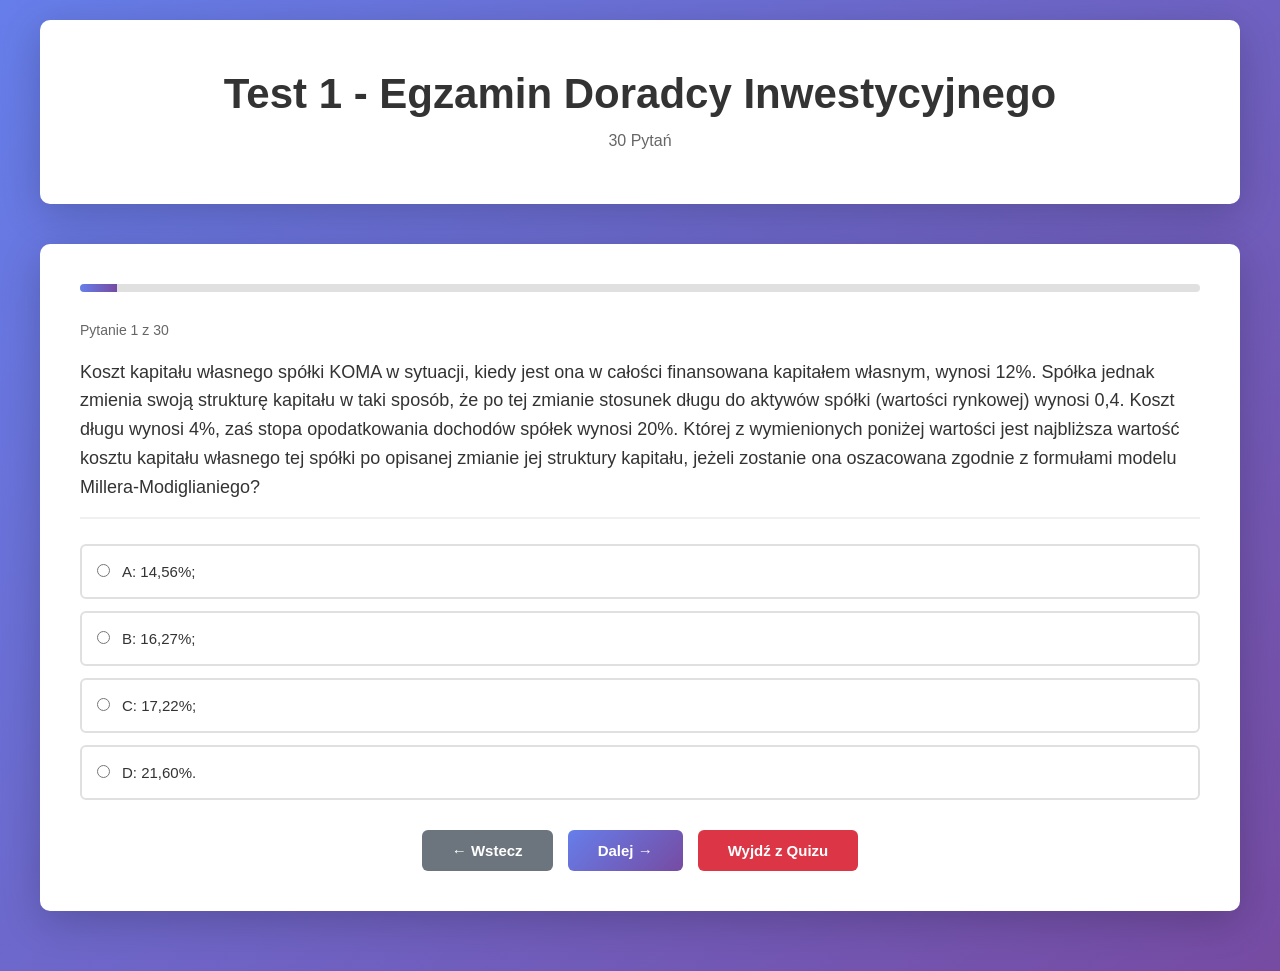
==== quizzes/quiz1.html @ bb78b897 "first commit" ====
<!DOCTYPE html>
<html lang="pl">
<head>
    <meta charset="UTF-8">
    <meta name="viewport" content="width=device-width, initial-scale=1.0">
    <title>Test 1 - Quiz</title>
    <link rel="stylesheet" href="../css/style.css">
</head>
<body>
    <div class="container">
        <div class="header">
            <h1>Test 1 - Egzamin Doradcy Inwestycyjnego</h1>
            <p>30 Pytań</p>
        </div>

        <div class="main-content" style="grid-template-columns: 1fr;">
            <!-- Quiz Screen -->
            <div id="quizScreen" class="section">
                <div class="progress-bar">
                    <div class="progress-fill" id="progressFill"></div>
                </div>
                <div class="question-counter">
                    Pytanie <span id="currentQuestion">1</span> z <span id="totalQuestions">30</span>
                </div>
                <div class="question-text" id="questionText"></div>
                <div class="options" id="optionsContainer"></div>
                <div class="buttons">
                    <button class="btn-secondary" id="prevBtn" onclick="previousQuestion()">← Wstecz</button>
                    <button class="btn-primary" id="nextBtn" onclick="nextQuestion()">Dalej →</button>
                    <button class="btn-primary" id="finishBtn" onclick="finishQuiz()" style="display: none;">Zakończ →</button>
                    <button class="btn-secondary" onclick="exitQuiz()" style="background: #dc3545;">Wyjdź z Quizu</button>
                </div>
            </div>

            <!-- Results Screen -->
            <div id="resultsScreen" class="results-screen section">
                <div class="result-card">
                    <div class="result-status" id="resultStatus"></div>
                    <div class="score-display" id="scoreDisplay">0 / 60</div>
                </div>
                <div class="results-grid">
                    <div class="result-item">
                        <h3>Wynik Całkowity</h3>
                        <div class="value" id="totalScore">0</div>
                    </div>
                    <div class="result-item">
                        <h3>Poprawne</h3>
                        <div class="value" id="correctCount">0</div>
                    </div>
                    <div class="result-item">
                        <h3>Poprawne %</h3>
                        <div class="value" id="correctPercent">0%</div>
                    </div>
                    <div class="result-item">
                        <h3>Niepoprawne %</h3>
                        <div class="value" id="incorrectPercent">0%</div>
                    </div>
                </div>
                <div class="result-breakdown">
                    <div class="breakdown-item">
                        <span class="breakdown-label">✓ Poprawne Odpowiedzi</span>
                        <span class="breakdown-value correct" id="breakdownCorrect">0 × (+2) = 0</span>
                    </div>
                    <div class="breakdown-item">
                        <span class="breakdown-label">✗ Niepoprawne Odpowiedzi</span>
                        <span class="breakdown-value incorrect" id="breakdownIncorrect">0 × (-1) = 0</span>
                    </div>
                    <div class="breakdown-item">
                        <span class="breakdown-label">- Puste Odpowiedzi</span>
                        <span class="breakdown-value" id="breakdownBlank">0 × (0) = 0</span>
                    </div>
                </div>
                <div class="buttons">
                    <button class="btn-primary" onclick="retakeQuiz()">Powtórz Quiz</button>
                    <button class="btn-secondary" onclick="goHome()">Powrót do Domu</button>
                </div>
            </div>
        </div>
    </div>

    <script>
        const QUESTIONS = [{"number":1,"text":"Koszt kapitału własnego spółki KOMA w sytuacji, kiedy jest ona w całości finansowana kapitałem własnym, wynosi 12%. Spółka jednak zmienia swoją strukturę kapitału w taki sposób, że po tej zmianie stosunek długu do aktywów spółki (wartości rynkowej) wynosi 0,4. Koszt długu wynosi 4%, zaś stopa opodatkowania dochodów spółek wynosi 20%. Której z wymienionych poniżej wartości jest najbliższa wartość kosztu kapitału własnego tej spółki po opisanej zmianie jej struktury kapitału, jeżeli zostanie ona oszacowana zgodnie z formułami modelu Millera-Modiglianiego?","options":{"A":"14,56%;","B":"16,27%;","C":"17,22%;","D":"21,60%."}},{"number":2,"text":"Inwestor nabył obligację dziesięcioletnią o oprocentowaniu 6% rocznie. Wartość nominalna obligacji wynosi 1 000 zł. Inwestor nabył obligację po cenie 961 zł. Obligacja posiada opcję wcześniejszego wykupu, który może być zrealizowany najwcześniej po wypłacie piątego kuponu po cenie 1 000 zł. Oblicz i podaj najbliższą wartość stopy zwrotu do wcześniejszego wykupu (YTC) i wskaż, w którym przypadku inwestor zrealizuje wyższą stopę zwrotu czy w przypadku utrzymania obligacji do wykupu, czy realizacji wcześniejszego wykupu?","options":{"A":"6,54% i realizacja wcześniejszego wykupu;","B":"6,78% i utrzymanie obligacji do wykupu;","C":"6,95% i utrzymanie obligacji do wykupu;","D":"6,95% i realizacja wcześniejszego wykupu."}},{"number":3,"text":"Na podstawie MSR 2 \"Zapasy\", zatwierdzonego przez UE, wskaż stwierdzenie fałszywe:","options":{"A":"zapasy wycenia się w cenie nabycia lub koszcie wytworzenia lub też według wartości netto możliwej do uzyskania, w zależności od tego, która z kwot jest wyższa;","B":"wartość netto możliwa do uzyskania jest to szacunkowa cena sprzedaży w toku zwykłej działalności gospodarczej pomniejszona o szacowane koszty przygotowania sprzedaży i szacunkowe koszty niezbędne do doprowadzenia sprzedaży do skutku;","C":"przykładami kosztów wyłączonych z ceny nabycia lub kosztu wytworzenia zapasów i ujmowanych jako koszty okresu, w którym je poniesiono, są ogólne koszty administracyjne, które nie przyczyniają się do doprowadzenia zapasów do ich aktualnego stanu i miejsca;","D":"przykładami kosztów wyłączonych z ceny nabycia lub kosztu wytworzenia zapasów i ujmowanych jako koszty okresu, w którym je poniesiono, są nietypowe wielkości (zużycie ponadnormatywne) zmarnowanych materiałów, robocizny oraz innych kosztów produkcyjnych."}},{"number":4,"text":"Zgodnie z ustawą o rachunkowości, udziały (akcje) własne:","options":{"A":"wykazuje się w bilansie, w aktywach;","B":"wykazuje się w bilansie, jako składnik kapitału (funduszu) własnego;","C":"wycenia się nie rzadziej niż na dzień bilansowy według wartości nominalnej;","D":"wycenia się nie rzadziej niż na dzień bilansowy według wartości godziwej."}},{"number":5,"text":"Wskaż niepoprawne stwierdzenie dotyczące utargu całkowitego (total revenue, TR):","options":{"A":"wzrost wielkości sprzedaży (quantity, q) powiększa TR, o ile popyt jest względnie nieelastyczny wobec zmiany ceny;","B":"wzrost q powiększa TR, o ile popyt jest względnie elastyczny wobec zmiany ceny;","C":"pierwsza pochodna funkcji TR(q) opisuje funkcję utargu krańcowego (marginal revenue, MR);","D":"przy liniowej funkcji popytu o negatywnym współczynniku kierunkowym funkcja TR będzie trójmianem kwadratowym."}},{"number":6,"text":"Pewien zbiór danych o rozkładzie normalnym został zobrazowany za pomocą poziomego wykresu pudełkowego z wąsami. Na osi liczbowej identyfikującej wartości badanej cechy zaznaczono też płotki wewnętrzne oraz zewnętrzne. Powyżej określona prezentacja danych nie umożliwia:","options":{"A":"ustalenia przedziału wartości cechy, w którym zawiera się 50% obserwacji;","B":"ustalenia ewentualnego występowania skośności lewostronnej;","C":"ustalenia obserwacji podejrzanych o nietypowość oraz obserwacji nietypowych;","D":"określenia klasycznego współczynnika asymetrii."}},{"number":7,"text":"Na wykresie typu equivolume charakteryzującym dzienny obrót akcjami badanej spółki sąsiadują ze sobą dwa prostokąty (A i B). Podstawa prostokąta A jest większa niż podstawa prostokąta B. Wysokość prostokąta A jest mniejsza niż wysokość prostokąta B:","options":{"A":"w dniu przypisanym prostokątowi A zmienność kursu była mniejsza a wolumen obrotu większy niż w dniu przypisanym prostokątowi B;","B":"w dniu przypisanym prostokątowi A zmienność kursu była większa a wolumen obrotu mniejszy niż w dniu przypisanym prostokątowi B;","C":"w dniu przypisanym prostokątowi B zawierano dużą liczbę transakcji;","D":"w dniu przypisanym prostokątowi B przeważały transakcje zawierane po cenie zbliżonej do ceny równowagi rynkowej."}},{"number":8,"text":"Spółka Alfa dzięki emisji \"zielonych\" obligacji zamierza sfinansować projekty transformacji energetycznej zwiększając udział zielonej energii w przychodach spółki. Termin zapadalności obligacji to 3 lata, a oprocentowanie obligacji wynosi 6% w skali roku i kupon jest wypłacany dwa razy do roku. Emitentowi udało się uplasować tę emisję na rynku z rentownością do wykupu (YTM) o 50 pb. niższą niż rentowność do wykupu (YTM) ostatniej zwykłej obligacji, która miała taki sam termin wykupu i oprocentowanie jak nowa zielona obligacja. W gazecie finansowej opisano duże zainteresowanie inwestorów obligacjami spełniającymi kryteria ESG oraz podkreślono, że istnieją badania wskazujące, że takie inwestycje przynoszą wyższe stopy zwrotu. Opisano w niej też przypadek inwestycji w zielone obligacje spółki Alfa. Wskaż, które z poniższych stwierdzeń dotyczących stóp zwrotu z inwestycji w zielone obligacje Spółki Alfa nabytych w ostatniej emisji w porównaniu do zwykłych obligacji tej spółki jest prawdziwe:","options":{"A":"inwestorzy z inwestycji w zielone obligacje spółki Alfa osiągną wyższą rentowność niż w obligacje zwykle tej spółki, jeżeli będą trzymać tę obligację do wykupu;","B":"inwestorzy z inwestycji w zielone obligacje spółki Alfa osiągną wyższą rentowność niż w obligacje zwykle tej spółki niezależnie czy będą ją trzymać do wykupu czy sprzedadzą ją wcześniej;","C":"inwestorzy z inwestycji w zielone obligacje spółki Alfa osiągną niższą rentowność niż w obligacje zwykle tej spółki, jeżeli będą trzymać tę obligację do wykupu;","D":"inwestycje w zielone obligacje spółki Alfa zawsze przyniosą wyższą rentowność ze względu na duże zainteresowanie inwestorów takimi inwestycjami."}},{"number":9,"text":"Hipoteczne listy zastawne w Polsce:","options":{"A":"może emitować każdy bank posiadający wierzytelności zabezpieczone hipotekami;","B":"mogą być emitowane przez każdy bank hipoteczny, na podstawie wierzytelności zabezpieczonych hipotekami, wyłącznie jako dłużne papiery wartościowe na okaziciela;","C":"mogą być emitowane wyłącznie jako papiery dłużne na okaziciela;","D":"mogą być emitowane przez każdy bank hipoteczny, na podstawie wierzytelności zabezpieczonych hipotekami, zarówno jako dłużne papiery wartościowe na okaziciela lub imienne papiery dłużne."}},{"number":10,"text":"Inwestor kupił po cenie nominalnej obligację o stałym oprocentowaniu i terminem do wykupu za 6 lat. Oprocentowanie obligacji wynosi 6% i odsetki są płatne raz w roku. Bezpośrednio po zakupie krzywa stóp procentowych podniosła się równolegle o 100 pb. Po czterech latach inwestor decyduje się na sprzedaż tej obligacji. Wyznacz stopę zwrotu z inwestycji w tę obligację w sytuacji po zmianie stóp procentowych i wskaż, która z poniższych odpowiedzi jest jej najbliższa.","options":{"A":"6%;","B":"5,7%;","C":"6,3%;","D":"5,4%."}},{"number":11,"text":"Wskaż stwierdzenie, które jest prawdziwe w warunkach działania zasady malejącej użyteczności krańcowej:","options":{"A":"użyteczność całkowita maleje wraz ze wzrostem konsumpcji;","B":"użyteczność całkowita maleje wraz ze spadkiem użyteczności krańcowej;","C":"wzrost użyteczności całkowitej z konsumpcji dodatkowej jednostki danego dobra jest coraz mniejszy wraz ze wzrostem konsumpcji tego dobra;","D":"wzrost użyteczności całkowitej z konsumpcji dodatkowej jednostki danego dobra jest coraz większy wraz ze wzrostem konsumpcji tego dobra."}},{"number":12,"text":"Dana jest trzyletnia obligacja o oprocentowaniu 8% płatnym rocznie. Wartość nominalna obligacji wynosi 1 000 zł. Stopa zwrotu w terminie do wykupu (YTM) wynosi 10%. Na podstawie powyższych danych oblicz i podaj ile w przybliżeniu wynosi wypukłość tej obligacji.","options":{"A":"4,06;","B":"4,47;","C":"5,01;","D":"4,88."}},{"number":13,"text":"Strategia określana mianem strip polega na:","options":{"A":"otwarciu długiej pozycji w jednej opcji kupna i dwóch opcjach sprzedaży o tej samej cenie wykonania i tej samej dacie wygaśnięcia;","B":"otwarciu długiej pozycji w dwóch opcjach kupna i jednej opcji sprzedaży o tej samej cenie wykonania i tej samej dacie wygaśnięcia;","C":"zakupie opcji sprzedaży i opcji kupna o tej samej dacie wygaśnięcia i różnych cenach wykonania;","D":"sprzedaży opcji kupna o określonej cenie wykonania i zakupie opcji sprzedaży o tej samej cenie wykonania."}},{"number":14,"text":"Dokończ zdanie, aby było ono prawdziwe zgodnie z przepisami Kodeksu cywilnego: Każdy człowiek ma zdolność prawną","options":{"A":"od chwili urodzenia;","B":"od ukończenia lat osiemnastu;","C":"którą uzyskuje poprzez zawarcie małżeństwa;","D":"którą uzyskuje poprzez zawarcie małżeństwa, o ile małżeństwo to nie zostanie unieważnione."}},{"number":15,"text":"Liczba zleceń składanych miesięcznie przez klientów domu maklerskiego jest zmienną losową o rozkładzie normalnym, odchyleniu standardowym 600 zleceń i nieznanej średniej. W 90% miesięcy liczba zleceń przekracza 12 500. Na podstawie powyższych informacji określ, której z poniżej wymienionych wartości jest najbliższa średnia miesięczna liczba zleceń składanych przez klientów tego domu maklerskiego.","options":{"A":"13 268;","B":"13 156;","C":"12 954;","D":"11 744."}},{"number":16,"text":"Czy po wygaśnięciu umocowania pełnomocnik jest obowiązany zwrócić mocodawcy dokument pełnomocnictwa?","options":{"A":"tak;","B":"wyłącznie wtedy, kiedy zwrotu dokumentu pełnomocnictwa zażąda mocodawca;","C":"nie;","D":"pełnomocnik ma obowiązek zniszczyć dokument pełnomocnictwa."}},{"number":17,"text":"Wiedząc, że delta europejskiej opcji kupna akcji spółki niewypłacającej dywidendy wynosi 0,7791 wyznacz cenę wykonania tej opcji. Do wyliczeń przyjmij, że aktualna cena akcji wynosi 30 zł, zmienność stóp zwrotu z akcji charakterystyczna dla modelu Blacka-Scholesa wynosi 30%, wolna od ryzyka stopa procentowa wynosi 7% w skali roku, a czas pozostały do wygaśnięcia opcji wynosi sześć miesięcy. Podaj wartość najbliższą.","options":{"A":"33;","B":"29;","C":"31;","D":"27."}},{"number":18,"text":"Na podstawie przepisów ustawy o funduszach inwestycyjnych i zarządzaniu alternatywnymi funduszami inwestycyjnymi wskaż, co należy do zadań depozytariusza:","options":{"A":"wykonywanie obowiązków określonych w ustawie, w szczególności polegających na przechowywaniu aktywów oraz prowadzeniu rejestru aktywów funduszu inwestycyjnego lub alternatywnej spółki inwestycyjnej, a także na zapewnieniu właściwego monitorowania przepływu środków pieniężnych tych podmiotów;","B":"wykonywanie obowiązków polegających wyłącznie na przechowywaniu aktywów oraz prowadzeniu rejestru aktywów alternatywnej spółki inwestycyjnej;","C":"wykonywanie obowiązków polegających wyłącznie na przechowywaniu aktywów funduszu inwestycyjnego;","D":"wykonywanie obowiązków polegających wyłącznie na zapewnieniu właściwego monitorowania przepływu środków pieniężnych funduszu inwestycyjnego."}},{"number":19,"text":"Zgodnie z MSSF 3 \"Połączenia jednostek\", zatwierdzonym przez UE, prawdą jest, że:","options":{"A":"zastosowanie metody przejęcia do rozliczenia połączenia jednostek wymaga zidentyfikowania jednostki przejmującej;","B":"stosując metodę przejęcia do rozliczenia połączenia jednostek, jednostka przejmująca ustala dzień przejęcia, którym jest dzień rozpoczęcia wywierania znaczącego wpływu na jednostkę przejmowaną;","C":"okres wyceny, następujący po dniu przejęcia, w którym jednostka przejmująca może skorygować kwoty tymczasowe ujęte w związku z połączeniem jednostek, nie powinien przekraczać dwóch lat od dnia przejęcia;","D":"do rozliczenia połączenia jednostek, jednostka przejmująca może stosować metodę praw własności."}},{"number":20,"text":"Równanie regresji liniowej dwóch zmiennych (X i Y) oszacowano metodą najmniejszych kwadratów (MNK). Wówczas niepoprawne jest stwierdzenie, iż:","options":{"A":"możliwe jest ustalenie współczynnika determinacji;","B":"możliwe jest ustalenie odchylenia standardowego reszt modelu;","C":"możliwe jest ustalenie empirycznej wartości pozycyjnego współczynnika zmienności;","D":"suma kwadratów odległości wszystkich punktów o współrzędnych odpowiadających parom obserwowanych wartości empirycznych X i Y od odpowiednich punktów na linii regresji jest jak najmniejsza."}},{"number":21,"text":"Przedsiębiorstwo działa w warunkach konkurencji doskonałej i w krótkim okresie cena maksymalizująca zysk jest wyższa od minimalnego poziomu jego długookresowego kosztu przeciętnego. Oznacza to, że:","options":{"A":"przedsiębiorstwo znajdujące się w równowadze długookresowej będzie rentowne;","B":"należy oczekiwać spadku ceny rynkowej w długim okresie;","C":"przedsiębiorstwo nie pokrywa kosztów stałych;","D":"przedsiębiorstwo winno zredukować koszty długookresowe."}},{"number":22,"text":"Portfel inwestycyjny składa się z 10-letnich obligacji zerokuponowych o wartości nominalnej 1 000 zł oraz 5-letnich obligacji wypłacających na koniec każdego roku kupon 8%. Duration całego portfela wynosi 8,03. Wyznacz procentowy udział obligacji 5-letnich w portfelu przy założeniu, że YTM tych obligacji jest równe 8%. Podaj najbliższą wartość.","options":{"A":"45%;","B":"26%;","C":"35%;","D":"56%."}},{"number":23,"text":"Rynkowa wartość aktywów spółki MEBLE, w sytuacji, kiedy spółka jest w całości finansowana kapitałem własnym, wynosi 500 mln zł. Spółka zamierza jednak zmienić swą strukturę kapitału w taki sposób, aby po opisanej zmianie podmiot ten był finansowany długiem o rynkowej wartości 200 mln zł. Stopa opodatkowania dochodów spółek wynosi 20%, stopa opodatkowania dochodów osobistych z instrumentów dłużnych wynosi 15%, zaś stopa opodatkowania dochodów osobistych z instrumentów udziałowych (z kapitału własnego) wynosi 10%. Na podstawie powyższych informacji określ, której z wymienionych poniżej wartości jest najbliższa rynkowa wartość spółki MEBLE po opisanej zmianie struktury kapitału, jeżeli wartość ta zostanie oszacowana przy zastosowaniu modelu Millera.","options":{"A":"516 mln zł;","B":"521 mln zł;","C":"531 mln zł;","D":"542 mln zł."}},{"number":24,"text":"Analiza spektralna wieloletniego szeregu czasowego obrazującego stopy zwrotu z badanej akcji raczej nie okaże się przydatna do ustalenia:","options":{"A":"częstotliwości odbywania się wyborów parlamentarnych w kraju emitenta;","B":"ustalenia okresu dominującego cyklu dla badanego szeregu czasowego;","C":"daty wystąpienia podziału akcji (splitu);","D":"ewentualnego pojawienia się w badanym szeregu fal Kondratiewa."}},{"number":25,"text":"Wyznacz, jaką kwotę musi wpłacić klient dzisiaj do banku, żeby z tych pieniędzy mógł sfinansować przyszłe potrzeby edukacji dziecka. Przewidywane roczne koszty czesnego na trzyletnich studiach są stałe na poziomie 30 tysięcy złotych i płatne są na początku roku. Dziecko ma zacząć studia za trzy lata. Bank gwarantuje stałą stopę oprocentowania lokat w wysokości 5% w skali roku w okresie 6 lat. Wskaż, która z poniższych odpowiedzi jest najbliższa wyznaczonej wartości.","options":{"A":"70 573 złotych;","B":"72 305 złotych;","C":"74 102 złotych;","D":"76 224 złotych."}},{"number":26,"text":"Wartość księgowa akcji spółki X wynosi 50 zł a rentowność prowadzonej działalności (ROE) 15%. Przy założeniu, że wymagana stopa zwrotu przez akcjonariuszy wynosi 10%, a spółka przewiduje, że zyski rezydualne będą rosły w tempie 4%, wyznacz wartość akcji spółki wykorzystując model zysku rezydualnego.","options":{"A":"62,45;","B":"91,67;","C":"73,36;","D":"85,60."}},{"number":27,"text":"Czy powołany przez bank komitet do spraw nominacji ma obowiązek przyjąć politykę różnorodności w składzie zarządu banku?","options":{"A":"tak;","B":"nie, ponieważ to zadanie zawsze należy do rady nadzorczej banku;","C":"nie, ponieważ to zadanie zawsze należy do zarządu banku;","D":"nie, ponieważ przyjęta polityka różnorodności ma się odnosić wyłącznie do osób zasiadających na stanowiskach kierowniczych w banku."}},{"number":28,"text":"Nowy zarządzający firmy asset management przejął niedawno portfel o bardzo niskiej dywersyfikacji. Jest on mocno skoncentrowany na kilku spółkach z jednego sektora, których łączny udział przekracza 95%. Celem zarządzającego jest maksymalizacja stopy zwrotu w odniesieniu do całkowitego ryzyka. Ma możliwość połączenia przejętego w zarządzanie portfela z innymi portfelami. Wskaż, który z poniższych portfeli powinien wybrać do połączenia, aby najlepiej realizować wyznaczony cel inwestycyjny:","options":{"A":"portfel, który ma dodatni współczynnik alfa Jensena;","B":"portfel, który ma współczynnik Sharpe'a równy zero;","C":"portfel, który ma dodatni współczynnik Sharpe'a;","D":"portfel, który ma dodatni współczynnik Treynora."}},{"number":29,"text":"Zgodnie z MSR 36 \"Utrata wartości aktywów\", zatwierdzonym przez UE, przez \"wartość użytkową\" rozumie się:","options":{"A":"wyższą z dwóch wartości: wartości godziwej pomniejszonej o koszty zbycia i wartości odzyskiwalnej składnika aktywów lub ośrodka wypracowującego środki pieniężne;","B":"bieżącą, szacunkową wartość przyszłych przepływów pieniężnych, których uzyskania oczekuje się z tytułu dalszego użytkowania składnika aktywów lub ośrodka wypracowującego środki pieniężne;","C":"cenę nabycia lub koszt wytworzenia danego składnika aktywów;","D":"nadwyżkę wartości bilansowej danego składnik aktywów lub ośrodka wypracowującego środki pieniężne nad jego wartością odzyskiwalną."}},{"number":30,"text":"Rynkowa cena rocznego kontraktu futures na złoto wynosi 3 300 USD za uncję. Cena obecna złota jest równa 3 000 USD za uncję. Roczny koszt magazynowania złota to 20 USD za uncję. Wolna od ryzyka stopa procentowa (kapitalizowana w sposób ciągły) jest równa 7% w skali roku. Na podstawie powyższych informacji oblicz ile wyniesie zysk arbitrażowy inwestora jeżeli przedmiotem transakcji arbitrażowej będzie 10 uncji złota. Podaj najbliższą wartość.","options":{"A":"624,75 USD;","B":"brak możliwości dokonania arbitrażu;","C":"1 253,14 USD;","D":"287,91 USD."}}];
        const ANSWER_KEY = {"1":"B","2":"B","3":"B","4":"B","5":"B","6":"B","7":"B","8":"B","9":"B","10":"B","11":"B","12":"B","13":"B","14":"B","15":"B","16":"B","17":"B","18":"B","19":"B","20":"B","21":"B","22":"B","23":"B","24":"B","25":"B","26":"B","27":"B","28":"B","29":"B","30":"B","31":"B","32":"B","33":"B","34":"B","35":"B","36":"B","37":"B","38":"B","39":"B","40":"B","41":"B","42":"B","43":"B","44":"B","45":"B","46":"B","47":"B","48":"B","49":"B","50":"B","51":"B","52":"B","53":"B","54":"B","55":"B","56":"B","57":"B","58":"B","59":"B","60":"B","61":"B","62":"B","63":"B","64":"B","65":"B","66":"B","67":"B","68":"B","69":"B","70":"B","71":"B","72":"B","73":"B","74":"B","75":"B","76":"B","77":"B","78":"B","79":"B","80":"B","81":"B","82":"B","83":"B","84":"B","85":"B","86":"B","87":"B","88":"B","89":"B","90":"B","91":"B","92":"B","93":"B","94":"B","95":"B","96":"B","97":"B","98":"B","99":"B","100":"B","101":"B","102":"B","103":"B","104":"B","105":"B","106":"B","107":"B","108":"B","109":"B","110":"B"};

        let currentQuestions = QUESTIONS;
        let currentQuestionIndex = 0;
        let answers = {};

        const PASS_SCORE = 40;
        const CORRECT_POINTS = 2;
        const INCORRECT_POINTS = -1;

        function displayQuestion() {
            const q = currentQuestions[currentQuestionIndex];
            const isAnswered = answers[currentQuestionIndex] !== undefined;

            document.getElementById('currentQuestion').textContent = currentQuestionIndex + 1;
            const progress = ((currentQuestionIndex + 1) / currentQuestions.length) * 100;
            document.getElementById('progressFill').style.width = progress + '%';

            document.getElementById('questionText').textContent = q.text;

            const container = document.getElementById('optionsContainer');
            container.innerHTML = '';

            const answerKey = JSON.parse(localStorage.getItem('answerKey')) || ANSWER_KEY;

            Object.entries(q.options).forEach(([key, value]) => {
                const div = document.createElement('div');
                div.className = 'option';

                const isSelected = answers[currentQuestionIndex] === key;
                const correctAnswer = answerKey[q.number];

                if (isAnswered && isSelected) {
                    div.classList.add('answered');
                    if (key === correctAnswer) {
                        div.classList.add('correct');
                    } else {
                        div.classList.add('incorrect');
                    }
                }

                const feedback = isAnswered && isSelected && correctAnswer
                    ? `<span class="feedback">${key === correctAnswer ? '✓ Poprawnie' : '✗ Źle'}</span>`
                    : '';

                div.innerHTML = `
                    <input type="radio" id="opt_${key}" name="answer" value="${key}"
                           ${isSelected ? 'checked' : ''} ${isAnswered ? 'disabled' : ''}
                           onchange="selectAnswer('${key}')">
                    <label for="opt_${key}">${key}: ${value}</label>
                    ${feedback}
                `;
                container.appendChild(div);
            });

            document.getElementById('prevBtn').disabled = currentQuestionIndex === 0;
            const isLast = currentQuestionIndex === currentQuestions.length - 1;
            document.getElementById('nextBtn').style.display = isLast ? 'none' : 'block';
            document.getElementById('finishBtn').style.display = isLast ? 'block' : 'none';
        }

        function selectAnswer(key) {
            answers[currentQuestionIndex] = key;
            displayQuestion();
        }

        function nextQuestion() {
            if (currentQuestionIndex < currentQuestions.length - 1) {
                currentQuestionIndex++;
                displayQuestion();
            }
        }

        function previousQuestion() {
            if (currentQuestionIndex > 0) {
                currentQuestionIndex--;
                displayQuestion();
            }
        }

        function finishQuiz() {
            const answerKey = JSON.parse(localStorage.getItem('answerKey')) || ANSWER_KEY;
            let correct = 0, incorrect = 0, blank = 0;

            currentQuestions.forEach((q, idx) => {
                const userAnswer = answers[idx];
                const correctAnswer = answerKey[q.number];

                if (!userAnswer) {
                    blank++;
                } else if (userAnswer === correctAnswer) {
                    correct++;
                } else {
                    incorrect++;
                }
            });

            const score = (correct * CORRECT_POINTS) + (incorrect * INCORRECT_POINTS);
            const maxScore = currentQuestions.length * CORRECT_POINTS;
            const passed = score >= PASS_SCORE;

            document.getElementById('resultStatus').textContent = passed ? '✓ ZALICZONE' : '✗ NIEZALICZONE';
            document.getElementById('resultStatus').className = 'result-status ' + (passed ? 'pass' : 'fail');
            document.getElementById('scoreDisplay').textContent = `${score} / ${maxScore}`;
            document.getElementById('totalScore').textContent = score;
            document.getElementById('correctCount').textContent = correct;
            document.getElementById('correctPercent').textContent = Math.round((correct / currentQuestions.length) * 100) + '%';
            document.getElementById('incorrectPercent').textContent = Math.round((incorrect / currentQuestions.length) * 100) + '%';

            document.getElementById('breakdownCorrect').textContent = `${correct} × (+2) = +${correct * CORRECT_POINTS}`;
            document.getElementById('breakdownIncorrect').textContent = `${incorrect} × (-1) = ${incorrect * INCORRECT_POINTS}`;
            document.getElementById('breakdownBlank').textContent = `${blank} × (0) = 0`;

            document.getElementById('quizScreen').style.display = 'none';
            document.getElementById('resultsScreen').style.display = 'block';
        }

        function retakeQuiz() {
            currentQuestionIndex = 0;
            answers = {};
            document.getElementById('resultsScreen').style.display = 'none';
            document.getElementById('quizScreen').style.display = 'block';
            displayQuestion();
        }

        function exitQuiz() {
            if (confirm('Czy na pewno chcesz wyjść z quizu? Twój postęp zostanie utracony.')) {
                window.location.href = '../index.html';
            }
        }

        function goHome() {
            window.location.href = '../index.html';
        }

        // Initialize
        window.addEventListener('DOMContentLoaded', displayQuestion);
    </script>
</body>
</html>
---- css/style.css ----
* {
            margin: 0;
            padding: 0;
            box-sizing: border-box;
        }

        body {
            font-family: 'Segoe UI', Tahoma, Geneva, Verdana, sans-serif;
            background: linear-gradient(135deg, #667eea 0%, #764ba2 100%);
            min-height: 100vh;
            padding: 20px;
        }

        .container {
            max-width: 1200px;
            margin: 0 auto;
        }

        .header {
            background: white;
            border-radius: 10px;
            padding: 50px 40px;
            text-align: center;
            margin-bottom: 40px;
            box-shadow: 0 10px 40px rgba(0, 0, 0, 0.2);
        }

        .header h1 {
            font-size: 42px;
            color: #333;
            margin-bottom: 10px;
        }

        .header .subtitle {
            font-size: 18px;
            color: #667eea;
            font-weight: 600;
            margin-bottom: 15px;
        }

        .header p {
            font-size: 16px;
            color: #666;
            line-height: 1.6;
            max-width: 700px;
            margin: 0 auto;
        }

        .stats-bar {
            display: grid;
            grid-template-columns: repeat(auto-fit, minmax(150px, 1fr));
            gap: 20px;
            margin-top: 30px;
            padding-top: 30px;
            border-top: 2px solid #f0f0f0;
        }

        .stat-item {
            text-align: center;
        }

        .stat-number {
            font-size: 28px;
            font-weight: bold;
            color: #667eea;
        }

        .stat-label {
            font-size: 12px;
            color: #999;
            text-transform: uppercase;
            letter-spacing: 1px;
            margin-top: 5px;
        }

        .main-content {
            display: grid;
            grid-template-columns: 1fr;
            gap: 40px;
            margin-bottom: 40px;
            align-items: start;
        }

        .section {
            background: white;
            border-radius: 10px;
            padding: 40px;
            box-shadow: 0 10px 40px rgba(0, 0, 0, 0.2);
        }

        .section h2 {
            font-size: 24px;
            color: #333;
            margin-bottom: 25px;
            padding-bottom: 15px;
            border-bottom: 3px solid #667eea;
        }

        /* Landing Page Styles */
        .test-card {
            background: linear-gradient(135deg, #f8f9fa 0%, #ffffff 100%);
            border: 2px solid #e0e0e0;
            border-radius: 12px;
            padding: 30px;
            cursor: pointer;
            transition: all 0.3s ease;
            text-align: center;
            position: relative;
            overflow: hidden;
            margin-bottom: 15px;
        }

        .test-card::before {
            content: '';
            position: absolute;
            top: 0;
            left: 0;
            right: 0;
            height: 4px;
            background: linear-gradient(90deg, #667eea 0%, #764ba2 100%);
        }

        .test-card:hover {
            border-color: #667eea;
            transform: translateY(-5px);
            box-shadow: 0 15px 40px rgba(102, 126, 234, 0.2);
        }

        .test-number {
            font-size: 28px;
            font-weight: bold;
            color: #667eea;
            margin-bottom: 10px;
        }

        .test-title {
            font-size: 16px;
            font-weight: 600;
            color: #333;
            margin-bottom: 8px;
        }

        .test-info {
            font-size: 13px;
            color: #999;
            margin-bottom: 12px;
        }

        .test-button {
            display: inline-block;
            padding: 10px 20px;
            background: linear-gradient(135deg, #667eea 0%, #764ba2 100%);
            color: white;
            border: none;
            border-radius: 6px;
            font-size: 13px;
            font-weight: 600;
            cursor: pointer;
            transition: all 0.3s ease;
        }

        .test-button:hover {
            transform: scale(1.05);
            box-shadow: 0 5px 15px rgba(102, 126, 234, 0.4);
        }


        /* Quiz Styles */
        .quiz-screen {
            display: none;
        }

        .progress-bar {
            background: #e0e0e0;
            height: 8px;
            border-radius: 4px;
            margin-bottom: 30px;
            overflow: hidden;
        }

        .progress-fill {
            height: 100%;
            background: linear-gradient(90deg, #667eea 0%, #764ba2 100%);
            transition: width 0.3s ease;
        }

        .question-counter {
            font-size: 14px;
            color: #666;
            margin-bottom: 20px;
            font-weight: 500;
        }

        .question-text {
            font-size: 18px;
            color: #333;
            line-height: 1.6;
            margin-bottom: 25px;
            padding-bottom: 15px;
            border-bottom: 2px solid #f0f0f0;
        }

        .options {
            display: grid;
            gap: 12px;
            margin-bottom: 30px;
        }

        .option {
            display: flex;
            align-items: flex-start;
            padding: 15px;
            border: 2px solid #e0e0e0;
            border-radius: 6px;
            cursor: pointer;
            transition: all 0.3s ease;
            background: #fff;
        }

        .option:hover:not(.answered) {
            border-color: #667eea;
            background: #f8f9ff;
        }

        .option input[type="radio"] {
            margin-right: 12px;
            margin-top: 3px;
            cursor: pointer;
            accent-color: #667eea;
        }

        .option label {
            cursor: pointer;
            flex: 1;
            font-size: 15px;
            color: #333;
            line-height: 1.4;
        }

        .option.answered {
            cursor: not-allowed;
        }

        .option.correct {
            background: #d4edda;
            border-color: #28a745;
        }

        .option.correct .feedback {
            color: #28a745;
            font-weight: bold;
        }

        .option.incorrect {
            background: #f8d7da;
            border-color: #dc3545;
        }

        .option.incorrect .feedback {
            color: #dc3545;
            font-weight: bold;
        }

        .feedback {
            margin-left: 8px;
            font-size: 14px;
        }

        .buttons {
            display: flex;
            gap: 15px;
            margin-top: 30px;
            justify-content: center;
            flex-wrap: wrap;
        }

        button {
            padding: 12px 30px;
            font-size: 15px;
            border: none;
            border-radius: 6px;
            cursor: pointer;
            transition: all 0.3s ease;
            font-weight: 600;
        }

        .btn-primary {
            background: linear-gradient(135deg, #667eea 0%, #764ba2 100%);
            color: white;
        }

        .btn-primary:hover:not(:disabled) {
            transform: translateY(-2px);
            box-shadow: 0 5px 20px rgba(102, 126, 234, 0.4);
        }

        .btn-primary:disabled {
            opacity: 0.5;
            cursor: not-allowed;
        }

        .btn-secondary {
            background: #6c757d;
            color: white;
        }

        .btn-secondary:hover {
            background: #5a6268;
            transform: translateY(-2px);
        }

        /* Results Styles */
        .results-screen {
            display: none;
        }

        .result-card {
            background: linear-gradient(135deg, #667eea 0%, #764ba2 100%);
            color: white;
            padding: 40px;
            border-radius: 8px;
            text-align: center;
            margin-bottom: 30px;
        }

        .result-status {
            font-size: 48px;
            font-weight: bold;
            margin-bottom: 15px;
        }

        .result-status.pass {
            color: #90EE90;
        }

        .result-status.fail {
            color: #FFB6C6;
        }

        .score-display {
            font-size: 36px;
            font-weight: bold;
            margin: 20px 0;
        }

        .results-grid {
            display: grid;
            grid-template-columns: repeat(auto-fit, minmax(200px, 1fr));
            gap: 20px;
            margin-bottom: 30px;
        }

        .result-item {
            background: #f8f9fa;
            padding: 25px;
            border-radius: 8px;
            text-align: center;
            border-left: 4px solid #667eea;
        }

        .result-item h3 {
            font-size: 14px;
            color: #666;
            margin-bottom: 10px;
            text-transform: uppercase;
        }

        .result-item .value {
            font-size: 32px;
            font-weight: bold;
            color: #667eea;
        }

        .result-breakdown {
            background: #f8f9fa;
            padding: 25px;
            border-radius: 8px;
            margin-bottom: 30px;
        }

        .breakdown-item {
            display: flex;
            justify-content: space-between;
            padding: 12px 0;
            border-bottom: 1px solid #e0e0e0;
            font-size: 15px;
        }

        .breakdown-item:last-child {
            border-bottom: none;
        }

        .breakdown-label {
            color: #666;
            font-weight: 500;
        }

        .breakdown-value.correct {
            color: #28a745;
        }

        .breakdown-value.incorrect {
            color: #dc3545;
        }

        .message {
            padding: 15px;
            border-radius: 6px;
            margin: 15px 0;
            font-size: 14px;
        }

        .message.success {
            background: #d4edda;
            color: #155724;
        }

        .hidden {
            display: none !important;
        }

        @media (max-width: 768px) {
            .main-content {
                grid-template-columns: 1fr;
            }

            .custom-section {
                grid-template-columns: 1fr;
            }

            .header h1 {
                font-size: 28px;
            }

            .buttons {
                flex-direction: column;
            }

            button {
                width: 100%;
            }
        }
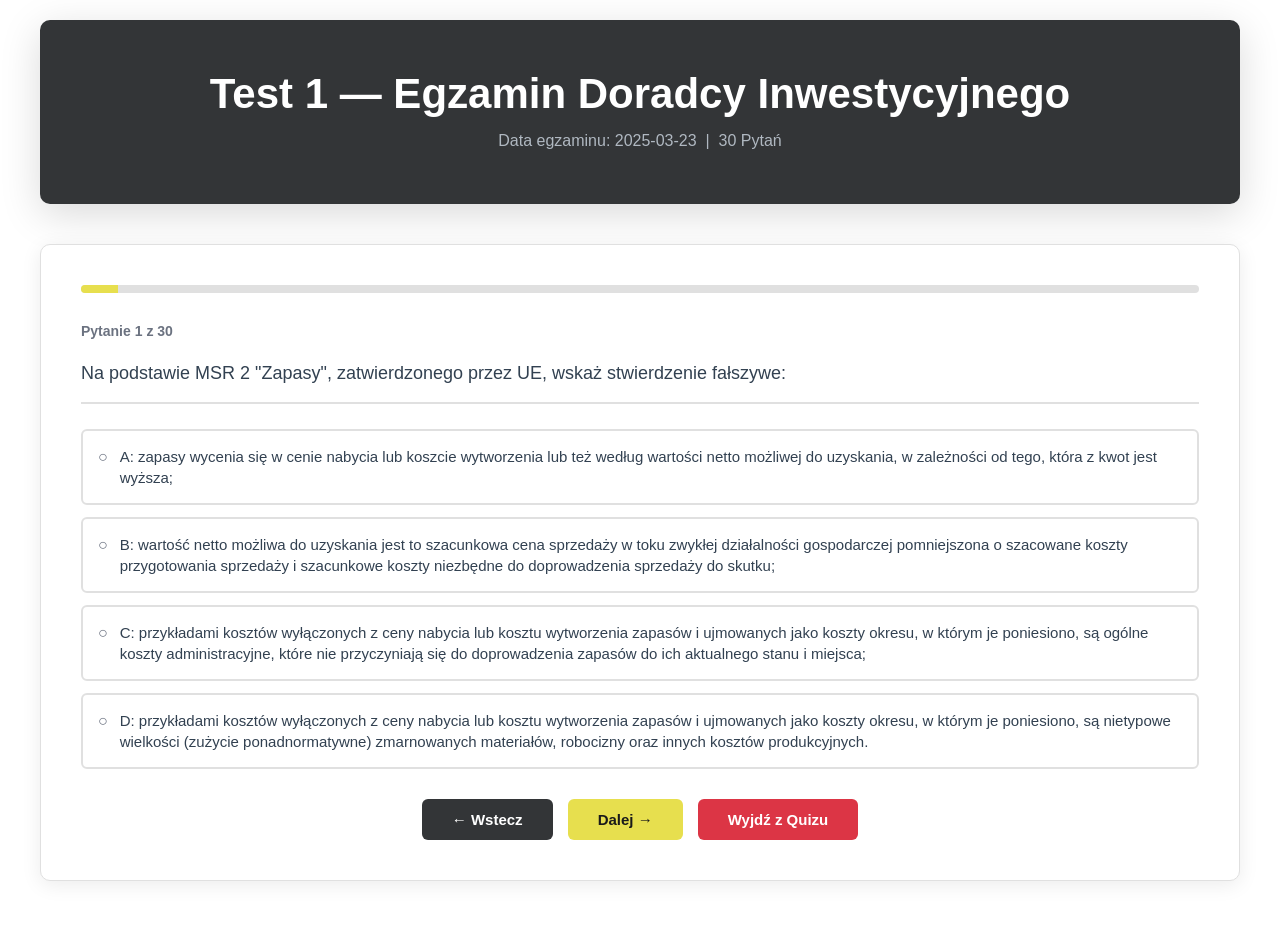
==== commit b8a25a48: "presentation" ====
--- a/quizzes/quiz1.html
+++ b/quizzes/quiz1.html
@@ -3,17 +3,17 @@
 <head>
     <meta charset="UTF-8">
     <meta name="viewport" content="width=device-width, initial-scale=1.0">
-    <title>Test 1 - Quiz</title>
+    <title>Test 1 (2025-03-23) - Quiz</title>
     <link rel="stylesheet" href="../css/style.css">
 </head>
 <body>
     <div class="container">
         <div class="header">
-            <h1>Test 1 - Egzamin Doradcy Inwestycyjnego</h1>
-            <p>30 Pytań</p>
+            <h1>Test 1 &mdash; Egzamin Doradcy Inwestycyjnego</h1>
+            <p>Data egzaminu: 2025-03-23 &nbsp;|&nbsp; 30 Pytań</p>
         </div>
 
-        <div class="main-content" style="grid-template-columns: 1fr;">
+        <div class="main-content">
             <!-- Quiz Screen -->
             <div id="quizScreen" class="section">
                 <div class="progress-bar">
@@ -24,11 +24,12 @@
                 </div>
                 <div class="question-text" id="questionText"></div>
                 <div class="options" id="optionsContainer"></div>
+                <div id="explanationBox" class="explanation-box hidden"></div>
                 <div class="buttons">
-                    <button class="btn-secondary" id="prevBtn" onclick="previousQuestion()">← Wstecz</button>
-                    <button class="btn-primary" id="nextBtn" onclick="nextQuestion()">Dalej →</button>
-                    <button class="btn-primary" id="finishBtn" onclick="finishQuiz()" style="display: none;">Zakończ →</button>
-                    <button class="btn-secondary" onclick="exitQuiz()" style="background: #dc3545;">Wyjdź z Quizu</button>
+                    <button type="button" class="btn-secondary" id="prevBtn">&#8592; Wstecz</button>
+                    <button type="button" class="btn-primary"   id="nextBtn">Dalej &#8594;</button>
+                    <button type="button" class="btn-primary"   id="finishBtn" style="display:none;">Zakończ &#8594;</button>
+                    <button type="button" class="btn-secondary" onclick="exitQuiz()" style="background:#dc3545;">Wyjdź z Quizu</button>
                 </div>
             </div>
 
@@ -36,187 +37,170 @@
             <div id="resultsScreen" class="results-screen section">
                 <div class="result-card">
                     <div class="result-status" id="resultStatus"></div>
-                    <div class="score-display" id="scoreDisplay">0 / 60</div>
+                    <div class="score-display"  id="scoreDisplay">0 / 60</div>
                 </div>
                 <div class="results-grid">
-                    <div class="result-item">
-                        <h3>Wynik Całkowity</h3>
-                        <div class="value" id="totalScore">0</div>
-                    </div>
-                    <div class="result-item">
-                        <h3>Poprawne</h3>
-                        <div class="value" id="correctCount">0</div>
-                    </div>
-                    <div class="result-item">
-                        <h3>Poprawne %</h3>
-                        <div class="value" id="correctPercent">0%</div>
-                    </div>
-                    <div class="result-item">
-                        <h3>Niepoprawne %</h3>
-                        <div class="value" id="incorrectPercent">0%</div>
-                    </div>
+                    <div class="result-item"><h3>Wynik Całkowity</h3><div class="value" id="totalScore">0</div></div>
+                    <div class="result-item"><h3>Poprawne</h3><div class="value" id="correctCount">0</div></div>
+                    <div class="result-item"><h3>Poprawne %</h3><div class="value" id="correctPercent">0%</div></div>
+                    <div class="result-item"><h3>Niepoprawne %</h3><div class="value" id="incorrectPercent">0%</div></div>
                 </div>
                 <div class="result-breakdown">
                     <div class="breakdown-item">
-                        <span class="breakdown-label">✓ Poprawne Odpowiedzi</span>
-                        <span class="breakdown-value correct" id="breakdownCorrect">0 × (+2) = 0</span>
+                        <span class="breakdown-label">&#10003; Poprawne Odpowiedzi</span>
+                        <span class="breakdown-value correct" id="breakdownCorrect">0 &times; (+2) = 0</span>
                     </div>
                     <div class="breakdown-item">
-                        <span class="breakdown-label">✗ Niepoprawne Odpowiedzi</span>
-                        <span class="breakdown-value incorrect" id="breakdownIncorrect">0 × (-1) = 0</span>
+                        <span class="breakdown-label">&#10007; Niepoprawne Odpowiedzi</span>
+                        <span class="breakdown-value incorrect" id="breakdownIncorrect">0 &times; (-1) = 0</span>
                     </div>
                     <div class="breakdown-item">
-                        <span class="breakdown-label">- Puste Odpowiedzi</span>
-                        <span class="breakdown-value" id="breakdownBlank">0 × (0) = 0</span>
+                        <span class="breakdown-label">&#8211; Puste Odpowiedzi</span>
+                        <span class="breakdown-value" id="breakdownBlank">0 &times; (0) = 0</span>
                     </div>
                 </div>
                 <div class="buttons">
-                    <button class="btn-primary" onclick="retakeQuiz()">Powtórz Quiz</button>
-                    <button class="btn-secondary" onclick="goHome()">Powrót do Domu</button>
+                    <button type="button" class="btn-primary"   onclick="retakeQuiz()">Powtórz Quiz</button>
+                    <button type="button" class="btn-secondary" onclick="goHome()">Powrót do Domu</button>
                 </div>
             </div>
         </div>
     </div>
 
     <script>
-        const QUESTIONS = [{"number":1,"text":"Koszt kapitału własnego spółki KOMA w sytuacji, kiedy jest ona w całości finansowana kapitałem własnym, wynosi 12%. Spółka jednak zmienia swoją strukturę kapitału w taki sposób, że po tej zmianie stosunek długu do aktywów spółki (wartości rynkowej) wynosi 0,4. Koszt długu wynosi 4%, zaś stopa opodatkowania dochodów spółek wynosi 20%. Której z wymienionych poniżej wartości jest najbliższa wartość kosztu kapitału własnego tej spółki po opisanej zmianie jej struktury kapitału, jeżeli zostanie ona oszacowana zgodnie z formułami modelu Millera-Modiglianiego?","options":{"A":"14,56%;","B":"16,27%;","C":"17,22%;","D":"21,60%."}},{"number":2,"text":"Inwestor nabył obligację dziesięcioletnią o oprocentowaniu 6% rocznie. Wartość nominalna obligacji wynosi 1 000 zł. Inwestor nabył obligację po cenie 961 zł. Obligacja posiada opcję wcześniejszego wykupu, który może być zrealizowany najwcześniej po wypłacie piątego kuponu po cenie 1 000 zł. Oblicz i podaj najbliższą wartość stopy zwrotu do wcześniejszego wykupu (YTC) i wskaż, w którym przypadku inwestor zrealizuje wyższą stopę zwrotu czy w przypadku utrzymania obligacji do wykupu, czy realizacji wcześniejszego wykupu?","options":{"A":"6,54% i realizacja wcześniejszego wykupu;","B":"6,78% i utrzymanie obligacji do wykupu;","C":"6,95% i utrzymanie obligacji do wykupu;","D":"6,95% i realizacja wcześniejszego wykupu."}},{"number":3,"text":"Na podstawie MSR 2 \"Zapasy\", zatwierdzonego przez UE, wskaż stwierdzenie fałszywe:","options":{"A":"zapasy wycenia się w cenie nabycia lub koszcie wytworzenia lub też według wartości netto możliwej do uzyskania, w zależności od tego, która z kwot jest wyższa;","B":"wartość netto możliwa do uzyskania jest to szacunkowa cena sprzedaży w toku zwykłej działalności gospodarczej pomniejszona o szacowane koszty przygotowania sprzedaży i szacunkowe koszty niezbędne do doprowadzenia sprzedaży do skutku;","C":"przykładami kosztów wyłączonych z ceny nabycia lub kosztu wytworzenia zapasów i ujmowanych jako koszty okresu, w którym je poniesiono, są ogólne koszty administracyjne, które nie przyczyniają się do doprowadzenia zapasów do ich aktualnego stanu i miejsca;","D":"przykładami kosztów wyłączonych z ceny nabycia lub kosztu wytworzenia zapasów i ujmowanych jako koszty okresu, w którym je poniesiono, są nietypowe wielkości (zużycie ponadnormatywne) zmarnowanych materiałów, robocizny oraz innych kosztów produkcyjnych."}},{"number":4,"text":"Zgodnie z ustawą o rachunkowości, udziały (akcje) własne:","options":{"A":"wykazuje się w bilansie, w aktywach;","B":"wykazuje się w bilansie, jako składnik kapitału (funduszu) własnego;","C":"wycenia się nie rzadziej niż na dzień bilansowy według wartości nominalnej;","D":"wycenia się nie rzadziej niż na dzień bilansowy według wartości godziwej."}},{"number":5,"text":"Wskaż niepoprawne stwierdzenie dotyczące utargu całkowitego (total revenue, TR):","options":{"A":"wzrost wielkości sprzedaży (quantity, q) powiększa TR, o ile popyt jest względnie nieelastyczny wobec zmiany ceny;","B":"wzrost q powiększa TR, o ile popyt jest względnie elastyczny wobec zmiany ceny;","C":"pierwsza pochodna funkcji TR(q) opisuje funkcję utargu krańcowego (marginal revenue, MR);","D":"przy liniowej funkcji popytu o negatywnym współczynniku kierunkowym funkcja TR będzie trójmianem kwadratowym."}},{"number":6,"text":"Pewien zbiór danych o rozkładzie normalnym został zobrazowany za pomocą poziomego wykresu pudełkowego z wąsami. Na osi liczbowej identyfikującej wartości badanej cechy zaznaczono też płotki wewnętrzne oraz zewnętrzne. Powyżej określona prezentacja danych nie umożliwia:","options":{"A":"ustalenia przedziału wartości cechy, w którym zawiera się 50% obserwacji;","B":"ustalenia ewentualnego występowania skośności lewostronnej;","C":"ustalenia obserwacji podejrzanych o nietypowość oraz obserwacji nietypowych;","D":"określenia klasycznego współczynnika asymetrii."}},{"number":7,"text":"Na wykresie typu equivolume charakteryzującym dzienny obrót akcjami badanej spółki sąsiadują ze sobą dwa prostokąty (A i B). Podstawa prostokąta A jest większa niż podstawa prostokąta B. Wysokość prostokąta A jest mniejsza niż wysokość prostokąta B:","options":{"A":"w dniu przypisanym prostokątowi A zmienność kursu była mniejsza a wolumen obrotu większy niż w dniu przypisanym prostokątowi B;","B":"w dniu przypisanym prostokątowi A zmienność kursu była większa a wolumen obrotu mniejszy niż w dniu przypisanym prostokątowi B;","C":"w dniu przypisanym prostokątowi B zawierano dużą liczbę transakcji;","D":"w dniu przypisanym prostokątowi B przeważały transakcje zawierane po cenie zbliżonej do ceny równowagi rynkowej."}},{"number":8,"text":"Spółka Alfa dzięki emisji \"zielonych\" obligacji zamierza sfinansować projekty transformacji energetycznej zwiększając udział zielonej energii w przychodach spółki. Termin zapadalności obligacji to 3 lata, a oprocentowanie obligacji wynosi 6% w skali roku i kupon jest wypłacany dwa razy do roku. Emitentowi udało się uplasować tę emisję na rynku z rentownością do wykupu (YTM) o 50 pb. niższą niż rentowność do wykupu (YTM) ostatniej zwykłej obligacji, która miała taki sam termin wykupu i oprocentowanie jak nowa zielona obligacja. W gazecie finansowej opisano duże zainteresowanie inwestorów obligacjami spełniającymi kryteria ESG oraz podkreślono, że istnieją badania wskazujące, że takie inwestycje przynoszą wyższe stopy zwrotu. Opisano w niej też przypadek inwestycji w zielone obligacje spółki Alfa. Wskaż, które z poniższych stwierdzeń dotyczących stóp zwrotu z inwestycji w zielone obligacje Spółki Alfa nabytych w ostatniej emisji w porównaniu do zwykłych obligacji tej spółki jest prawdziwe:","options":{"A":"inwestorzy z inwestycji w zielone obligacje spółki Alfa osiągną wyższą rentowność niż w obligacje zwykle tej spółki, jeżeli będą trzymać tę obligację do wykupu;","B":"inwestorzy z inwestycji w zielone obligacje spółki Alfa osiągną wyższą rentowność niż w obligacje zwykle tej spółki niezależnie czy będą ją trzymać do wykupu czy sprzedadzą ją wcześniej;","C":"inwestorzy z inwestycji w zielone obligacje spółki Alfa osiągną niższą rentowność niż w obligacje zwykle tej spółki, jeżeli będą trzymać tę obligację do wykupu;","D":"inwestycje w zielone obligacje spółki Alfa zawsze przyniosą wyższą rentowność ze względu na duże zainteresowanie inwestorów takimi inwestycjami."}},{"number":9,"text":"Hipoteczne listy zastawne w Polsce:","options":{"A":"może emitować każdy bank posiadający wierzytelności zabezpieczone hipotekami;","B":"mogą być emitowane przez każdy bank hipoteczny, na podstawie wierzytelności zabezpieczonych hipotekami, wyłącznie jako dłużne papiery wartościowe na okaziciela;","C":"mogą być emitowane wyłącznie jako papiery dłużne na okaziciela;","D":"mogą być emitowane przez każdy bank hipoteczny, na podstawie wierzytelności zabezpieczonych hipotekami, zarówno jako dłużne papiery wartościowe na okaziciela lub imienne papiery dłużne."}},{"number":10,"text":"Inwestor kupił po cenie nominalnej obligację o stałym oprocentowaniu i terminem do wykupu za 6 lat. Oprocentowanie obligacji wynosi 6% i odsetki są płatne raz w roku. Bezpośrednio po zakupie krzywa stóp procentowych podniosła się równolegle o 100 pb. Po czterech latach inwestor decyduje się na sprzedaż tej obligacji. Wyznacz stopę zwrotu z inwestycji w tę obligację w sytuacji po zmianie stóp procentowych i wskaż, która z poniższych odpowiedzi jest jej najbliższa.","options":{"A":"6%;","B":"5,7%;","C":"6,3%;","D":"5,4%."}},{"number":11,"text":"Wskaż stwierdzenie, które jest prawdziwe w warunkach działania zasady malejącej użyteczności krańcowej:","options":{"A":"użyteczność całkowita maleje wraz ze wzrostem konsumpcji;","B":"użyteczność całkowita maleje wraz ze spadkiem użyteczności krańcowej;","C":"wzrost użyteczności całkowitej z konsumpcji dodatkowej jednostki danego dobra jest coraz mniejszy wraz ze wzrostem konsumpcji tego dobra;","D":"wzrost użyteczności całkowitej z konsumpcji dodatkowej jednostki danego dobra jest coraz większy wraz ze wzrostem konsumpcji tego dobra."}},{"number":12,"text":"Dana jest trzyletnia obligacja o oprocentowaniu 8% płatnym rocznie. Wartość nominalna obligacji wynosi 1 000 zł. Stopa zwrotu w terminie do wykupu (YTM) wynosi 10%. Na podstawie powyższych danych oblicz i podaj ile w przybliżeniu wynosi wypukłość tej obligacji.","options":{"A":"4,06;","B":"4,47;","C":"5,01;","D":"4,88."}},{"number":13,"text":"Strategia określana mianem strip polega na:","options":{"A":"otwarciu długiej pozycji w jednej opcji kupna i dwóch opcjach sprzedaży o tej samej cenie wykonania i tej samej dacie wygaśnięcia;","B":"otwarciu długiej pozycji w dwóch opcjach kupna i jednej opcji sprzedaży o tej samej cenie wykonania i tej samej dacie wygaśnięcia;","C":"zakupie opcji sprzedaży i opcji kupna o tej samej dacie wygaśnięcia i różnych cenach wykonania;","D":"sprzedaży opcji kupna o określonej cenie wykonania i zakupie opcji sprzedaży o tej samej cenie wykonania."}},{"number":14,"text":"Dokończ zdanie, aby było ono prawdziwe zgodnie z przepisami Kodeksu cywilnego: Każdy człowiek ma zdolność prawną","options":{"A":"od chwili urodzenia;","B":"od ukończenia lat osiemnastu;","C":"którą uzyskuje poprzez zawarcie małżeństwa;","D":"którą uzyskuje poprzez zawarcie małżeństwa, o ile małżeństwo to nie zostanie unieważnione."}},{"number":15,"text":"Liczba zleceń składanych miesięcznie przez klientów domu maklerskiego jest zmienną losową o rozkładzie normalnym, odchyleniu standardowym 600 zleceń i nieznanej średniej. W 90% miesięcy liczba zleceń przekracza 12 500. Na podstawie powyższych informacji określ, której z poniżej wymienionych wartości jest najbliższa średnia miesięczna liczba zleceń składanych przez klientów tego domu maklerskiego.","options":{"A":"13 268;","B":"13 156;","C":"12 954;","D":"11 744."}},{"number":16,"text":"Czy po wygaśnięciu umocowania pełnomocnik jest obowiązany zwrócić mocodawcy dokument pełnomocnictwa?","options":{"A":"tak;","B":"wyłącznie wtedy, kiedy zwrotu dokumentu pełnomocnictwa zażąda mocodawca;","C":"nie;","D":"pełnomocnik ma obowiązek zniszczyć dokument pełnomocnictwa."}},{"number":17,"text":"Wiedząc, że delta europejskiej opcji kupna akcji spółki niewypłacającej dywidendy wynosi 0,7791 wyznacz cenę wykonania tej opcji. Do wyliczeń przyjmij, że aktualna cena akcji wynosi 30 zł, zmienność stóp zwrotu z akcji charakterystyczna dla modelu Blacka-Scholesa wynosi 30%, wolna od ryzyka stopa procentowa wynosi 7% w skali roku, a czas pozostały do wygaśnięcia opcji wynosi sześć miesięcy. Podaj wartość najbliższą.","options":{"A":"33;","B":"29;","C":"31;","D":"27."}},{"number":18,"text":"Na podstawie przepisów ustawy o funduszach inwestycyjnych i zarządzaniu alternatywnymi funduszami inwestycyjnymi wskaż, co należy do zadań depozytariusza:","options":{"A":"wykonywanie obowiązków określonych w ustawie, w szczególności polegających na przechowywaniu aktywów oraz prowadzeniu rejestru aktywów funduszu inwestycyjnego lub alternatywnej spółki inwestycyjnej, a także na zapewnieniu właściwego monitorowania przepływu środków pieniężnych tych podmiotów;","B":"wykonywanie obowiązków polegających wyłącznie na przechowywaniu aktywów oraz prowadzeniu rejestru aktywów alternatywnej spółki inwestycyjnej;","C":"wykonywanie obowiązków polegających wyłącznie na przechowywaniu aktywów funduszu inwestycyjnego;","D":"wykonywanie obowiązków polegających wyłącznie na zapewnieniu właściwego monitorowania przepływu środków pieniężnych funduszu inwestycyjnego."}},{"number":19,"text":"Zgodnie z MSSF 3 \"Połączenia jednostek\", zatwierdzonym przez UE, prawdą jest, że:","options":{"A":"zastosowanie metody przejęcia do rozliczenia połączenia jednostek wymaga zidentyfikowania jednostki przejmującej;","B":"stosując metodę przejęcia do rozliczenia połączenia jednostek, jednostka przejmująca ustala dzień przejęcia, którym jest dzień rozpoczęcia wywierania znaczącego wpływu na jednostkę przejmowaną;","C":"okres wyceny, następujący po dniu przejęcia, w którym jednostka przejmująca może skorygować kwoty tymczasowe ujęte w związku z połączeniem jednostek, nie powinien przekraczać dwóch lat od dnia przejęcia;","D":"do rozliczenia połączenia jednostek, jednostka przejmująca może stosować metodę praw własności."}},{"number":20,"text":"Równanie regresji liniowej dwóch zmiennych (X i Y) oszacowano metodą najmniejszych kwadratów (MNK). Wówczas niepoprawne jest stwierdzenie, iż:","options":{"A":"możliwe jest ustalenie współczynnika determinacji;","B":"możliwe jest ustalenie odchylenia standardowego reszt modelu;","C":"możliwe jest ustalenie empirycznej wartości pozycyjnego współczynnika zmienności;","D":"suma kwadratów odległości wszystkich punktów o współrzędnych odpowiadających parom obserwowanych wartości empirycznych X i Y od odpowiednich punktów na linii regresji jest jak najmniejsza."}},{"number":21,"text":"Przedsiębiorstwo działa w warunkach konkurencji doskonałej i w krótkim okresie cena maksymalizująca zysk jest wyższa od minimalnego poziomu jego długookresowego kosztu przeciętnego. Oznacza to, że:","options":{"A":"przedsiębiorstwo znajdujące się w równowadze długookresowej będzie rentowne;","B":"należy oczekiwać spadku ceny rynkowej w długim okresie;","C":"przedsiębiorstwo nie pokrywa kosztów stałych;","D":"przedsiębiorstwo winno zredukować koszty długookresowe."}},{"number":22,"text":"Portfel inwestycyjny składa się z 10-letnich obligacji zerokuponowych o wartości nominalnej 1 000 zł oraz 5-letnich obligacji wypłacających na koniec każdego roku kupon 8%. Duration całego portfela wynosi 8,03. Wyznacz procentowy udział obligacji 5-letnich w portfelu przy założeniu, że YTM tych obligacji jest równe 8%. Podaj najbliższą wartość.","options":{"A":"45%;","B":"26%;","C":"35%;","D":"56%."}},{"number":23,"text":"Rynkowa wartość aktywów spółki MEBLE, w sytuacji, kiedy spółka jest w całości finansowana kapitałem własnym, wynosi 500 mln zł. Spółka zamierza jednak zmienić swą strukturę kapitału w taki sposób, aby po opisanej zmianie podmiot ten był finansowany długiem o rynkowej wartości 200 mln zł. Stopa opodatkowania dochodów spółek wynosi 20%, stopa opodatkowania dochodów osobistych z instrumentów dłużnych wynosi 15%, zaś stopa opodatkowania dochodów osobistych z instrumentów udziałowych (z kapitału własnego) wynosi 10%. Na podstawie powyższych informacji określ, której z wymienionych poniżej wartości jest najbliższa rynkowa wartość spółki MEBLE po opisanej zmianie struktury kapitału, jeżeli wartość ta zostanie oszacowana przy zastosowaniu modelu Millera.","options":{"A":"516 mln zł;","B":"521 mln zł;","C":"531 mln zł;","D":"542 mln zł."}},{"number":24,"text":"Analiza spektralna wieloletniego szeregu czasowego obrazującego stopy zwrotu z badanej akcji raczej nie okaże się przydatna do ustalenia:","options":{"A":"częstotliwości odbywania się wyborów parlamentarnych w kraju emitenta;","B":"ustalenia okresu dominującego cyklu dla badanego szeregu czasowego;","C":"daty wystąpienia podziału akcji (splitu);","D":"ewentualnego pojawienia się w badanym szeregu fal Kondratiewa."}},{"number":25,"text":"Wyznacz, jaką kwotę musi wpłacić klient dzisiaj do banku, żeby z tych pieniędzy mógł sfinansować przyszłe potrzeby edukacji dziecka. Przewidywane roczne koszty czesnego na trzyletnich studiach są stałe na poziomie 30 tysięcy złotych i płatne są na początku roku. Dziecko ma zacząć studia za trzy lata. Bank gwarantuje stałą stopę oprocentowania lokat w wysokości 5% w skali roku w okresie 6 lat. Wskaż, która z poniższych odpowiedzi jest najbliższa wyznaczonej wartości.","options":{"A":"70 573 złotych;","B":"72 305 złotych;","C":"74 102 złotych;","D":"76 224 złotych."}},{"number":26,"text":"Wartość księgowa akcji spółki X wynosi 50 zł a rentowność prowadzonej działalności (ROE) 15%. Przy założeniu, że wymagana stopa zwrotu przez akcjonariuszy wynosi 10%, a spółka przewiduje, że zyski rezydualne będą rosły w tempie 4%, wyznacz wartość akcji spółki wykorzystując model zysku rezydualnego.","options":{"A":"62,45;","B":"91,67;","C":"73,36;","D":"85,60."}},{"number":27,"text":"Czy powołany przez bank komitet do spraw nominacji ma obowiązek przyjąć politykę różnorodności w składzie zarządu banku?","options":{"A":"tak;","B":"nie, ponieważ to zadanie zawsze należy do rady nadzorczej banku;","C":"nie, ponieważ to zadanie zawsze należy do zarządu banku;","D":"nie, ponieważ przyjęta polityka różnorodności ma się odnosić wyłącznie do osób zasiadających na stanowiskach kierowniczych w banku."}},{"number":28,"text":"Nowy zarządzający firmy asset management przejął niedawno portfel o bardzo niskiej dywersyfikacji. Jest on mocno skoncentrowany na kilku spółkach z jednego sektora, których łączny udział przekracza 95%. Celem zarządzającego jest maksymalizacja stopy zwrotu w odniesieniu do całkowitego ryzyka. Ma możliwość połączenia przejętego w zarządzanie portfela z innymi portfelami. Wskaż, który z poniższych portfeli powinien wybrać do połączenia, aby najlepiej realizować wyznaczony cel inwestycyjny:","options":{"A":"portfel, który ma dodatni współczynnik alfa Jensena;","B":"portfel, który ma współczynnik Sharpe'a równy zero;","C":"portfel, który ma dodatni współczynnik Sharpe'a;","D":"portfel, który ma dodatni współczynnik Treynora."}},{"number":29,"text":"Zgodnie z MSR 36 \"Utrata wartości aktywów\", zatwierdzonym przez UE, przez \"wartość użytkową\" rozumie się:","options":{"A":"wyższą z dwóch wartości: wartości godziwej pomniejszonej o koszty zbycia i wartości odzyskiwalnej składnika aktywów lub ośrodka wypracowującego środki pieniężne;","B":"bieżącą, szacunkową wartość przyszłych przepływów pieniężnych, których uzyskania oczekuje się z tytułu dalszego użytkowania składnika aktywów lub ośrodka wypracowującego środki pieniężne;","C":"cenę nabycia lub koszt wytworzenia danego składnika aktywów;","D":"nadwyżkę wartości bilansowej danego składnik aktywów lub ośrodka wypracowującego środki pieniężne nad jego wartością odzyskiwalną."}},{"number":30,"text":"Rynkowa cena rocznego kontraktu futures na złoto wynosi 3 300 USD za uncję. Cena obecna złota jest równa 3 000 USD za uncję. Roczny koszt magazynowania złota to 20 USD za uncję. Wolna od ryzyka stopa procentowa (kapitalizowana w sposób ciągły) jest równa 7% w skali roku. Na podstawie powyższych informacji oblicz ile wyniesie zysk arbitrażowy inwestora jeżeli przedmiotem transakcji arbitrażowej będzie 10 uncji złota. Podaj najbliższą wartość.","options":{"A":"624,75 USD;","B":"brak możliwości dokonania arbitrażu;","C":"1 253,14 USD;","D":"287,91 USD."}}];
-        const ANSWER_KEY = {"1":"B","2":"B","3":"B","4":"B","5":"B","6":"B","7":"B","8":"B","9":"B","10":"B","11":"B","12":"B","13":"B","14":"B","15":"B","16":"B","17":"B","18":"B","19":"B","20":"B","21":"B","22":"B","23":"B","24":"B","25":"B","26":"B","27":"B","28":"B","29":"B","30":"B","31":"B","32":"B","33":"B","34":"B","35":"B","36":"B","37":"B","38":"B","39":"B","40":"B","41":"B","42":"B","43":"B","44":"B","45":"B","46":"B","47":"B","48":"B","49":"B","50":"B","51":"B","52":"B","53":"B","54":"B","55":"B","56":"B","57":"B","58":"B","59":"B","60":"B","61":"B","62":"B","63":"B","64":"B","65":"B","66":"B","67":"B","68":"B","69":"B","70":"B","71":"B","72":"B","73":"B","74":"B","75":"B","76":"B","77":"B","78":"B","79":"B","80":"B","81":"B","82":"B","83":"B","84":"B","85":"B","86":"B","87":"B","88":"B","89":"B","90":"B","91":"B","92":"B","93":"B","94":"B","95":"B","96":"B","97":"B","98":"B","99":"B","100":"B","101":"B","102":"B","103":"B","104":"B","105":"B","106":"B","107":"B","108":"B","109":"B","110":"B"};
-
-        let currentQuestions = QUESTIONS;
-        let currentQuestionIndex = 0;
-        let answers = {};
-
-        const PASS_SCORE = 40;
-        const CORRECT_POINTS = 2;
-        const INCORRECT_POINTS = -1;
-
-        function displayQuestion() {
-            const q = currentQuestions[currentQuestionIndex];
-            const isAnswered = answers[currentQuestionIndex] !== undefined;
-
-            document.getElementById('currentQuestion').textContent = currentQuestionIndex + 1;
-            const progress = ((currentQuestionIndex + 1) / currentQuestions.length) * 100;
-            document.getElementById('progressFill').style.width = progress + '%';
-
+        const QUESTIONS   = [{"number":1,"text":"Na podstawie MSR 2 \"Zapasy\", zatwierdzonego przez UE, wskaż stwierdzenie fałszywe:","options":{"A":"zapasy wycenia się w cenie nabycia lub koszcie wytworzenia lub też według wartości netto możliwej do uzyskania, w zależności od tego, która z kwot jest wyższa;","B":"wartość netto możliwa do uzyskania jest to szacunkowa cena sprzedaży w toku zwykłej działalności gospodarczej pomniejszona o szacowane koszty przygotowania sprzedaży i szacunkowe koszty niezbędne do doprowadzenia sprzedaży do skutku;","C":"przykładami kosztów wyłączonych z ceny nabycia lub kosztu wytworzenia zapasów i ujmowanych jako koszty okresu, w którym je poniesiono, są ogólne koszty administracyjne, które nie przyczyniają się do doprowadzenia zapasów do ich aktualnego stanu i miejsca;","D":"przykładami kosztów wyłączonych z ceny nabycia lub kosztu wytworzenia zapasów i ujmowanych jako koszty okresu, w którym je poniesiono, są nietypowe wielkości (zużycie ponadnormatywne) zmarnowanych materiałów, robocizny oraz innych kosztów produkcyjnych."}},{"number":2,"text":"Zgodnie z przepisami ustawy Prawo przedsiębiorców kontrolę u przedsiębiorcy wszczyna się nie wcześniej niż po upływie 7 dni i nie później niż przed upływem 30 dni od dnia doręczenia zawiadomienia o zamiarze wszczęcia kontroli. Co dzieje się w sytuacji kiedy kontrola nie zostanie wszczęta w terminie 30 dni od dnia doręczenia zawiadomienia?","options":{"A":"w takiej sytuacji wszczęcie kontroli wymaga ponownego zawiadomienia;","B":"w takiej sytuacji kontrola nie może już być wszczęta w tym samym przedmiocie sprawy;","C":"w takiej sytuacji wszczęcie kontroli następuje po upływie kolejnych 7 dni;","D":"w takiej sytuacji wszczęcie kontroli powinno nastąpić przed upływem kolejnych 30 dni od daty doręczenia zawiadomienia o zamiarze wszczęcia kontroli."}},{"number":3,"text":"Czy, zgodnie z przepisami ustawy o ofercie publicznej i warunkach wprowadzania instrumentów finansowych do zorganizowanego systemu obrotu oraz o spółkach publicznych, dostawca usług finansowania społecznościowego ma obowiązek przekazania Komisji Nadzoru Finansowego arkusz kluczowych informacji inwestycyjnych?","options":{"A":"nie;","B":"tak, w terminie na co najmniej 7 dni roboczych przed dniem udostępnienia arkusza kluczowych informacji inwestycyjnych do publicznej wiadomości;","C":"tak, w terminie na co najmniej 5 dni roboczych przed dniem udostępnienia arkusza kluczowych informacji inwestycyjnych do publicznej wiadomości;","D":"tak, w terminie na co najmniej 10 dni roboczych przed dniem udostępnienia arkusza kluczowych informacji inwestycyjnych do publicznej wiadomości."}},{"number":4,"text":"Wskaż zdanie prawdziwe:","options":{"A":"upoważnieni pracownicy Urzędu Komisji Nadzoru Finansowego mogą przeprowadzić w domu maklerskim wizytę nadzorczą w zakresie niezbędnym do nadzoru ostrożnościowego nad domami maklerskimi;","B":"upoważnieni pracownicy Urzędu Komisji Nadzoru Finansowego nie mogą przeprowadzić w domu maklerskim wizyty nadzorczej;","C":"upoważnieni pracownicy Urzędu Komisji Nadzoru Finansowego mogą przeprowadzić w domu maklerskim wizytę nadzorczą wyłącznie w zakresie ustalenia, jakimi regulaminami obsługi klienta dysponuje dom maklerski;","D":"upoważnieni pracownicy Urzędu Komisji Nadzoru Finansowego mogą przeprowadzić w domu maklerskim wizytę nadzorczą, która może trwać nie dłużej niż 30 dni."}},{"number":5,"text":"Na podstawie przepisów ustawy o funduszach inwestycyjnych i zarządzaniu alternatywnymi funduszami inwestycyjnymi wskaż, co należy do zadań depozytariusza:","options":{"A":"wykonywanie obowiązków określonych w ustawie, w szczególności polegających na przechowywaniu aktywów oraz prowadzeniu rejestru aktywów funduszu inwestycyjnego lub alternatywnej spółki inwestycyjnej, a także na zapewnieniu właściwego monitorowania przepływu środków pieniężnych tych podmiotów;","B":"wykonywanie obowiązków polegających wyłącznie na przechowywaniu aktywów oraz prowadzeniu rejestru aktywów alternatywnej spółki inwestycyjnej;","C":"wykonywanie obowiązków polegających wyłącznie na przechowywaniu aktywów funduszu inwestycyjnego;","D":"wykonywanie obowiązków polegających wyłącznie na zapewnieniu właściwego monitorowania przepływu środków pieniężnych funduszu inwestycyjnego."}},{"number":6,"text":"Czy powołany przez bank komitet do spraw nominacji ma obowiązek przyjąć politykę różnorodności w składzie zarządu banku?","options":{"A":"tak;","B":"nie, ponieważ to zadanie zawsze należy do rady nadzorczej banku;","C":"nie, ponieważ to zadanie zawsze należy do zarządu banku;","D":"nie, ponieważ przyjęta polityka różnorodności ma się odnosić wyłącznie do osób zasiadających na stanowiskach kierowniczych w banku."}},{"number":7,"text":"Czy, zgodnie z przepisami ustawy o obrocie instrumentami finansowymi, posiadanie akcji spółki akcyjnej prowadzącej rynek regulowany przez podmioty pozostające w tej samej grupie kapitałowej uważa się za ich posiadanie przez jeden podmiot?","options":{"A":"tak;","B":"nie;","C":"nie, chyba że podmioty pozostające w tej samej grupie kapitałowej przekazały odpowiednie zawiadomienie Przewodniczącemu Komisji Nadzoru Finansowego;","D":"nie, chyba że podmioty pozostające w tej samej grupie kapitałowej przekazały odpowiednie zawiadomienie Komisji Nadzoru Finansowego."}},{"number":8,"text":"Organami Urzędu Komisji Nadzoru Finansowego są:","options":{"A":"Komisja Nadzoru Finansowego i Przewodniczący Komisji Nadzoru Finansowego;","B":"wyłącznie Komisja Nadzoru Finansowego;","C":"wyłącznie Przewodniczący Komisji Nadzoru Finansowego;","D":"Urząd Komisji Nadzoru Finansowego nie posiada swoich organów."}},{"number":9,"text":"Zgodnie z ustawą o nadzorze nad rynkiem kapitałowym Komisja Nadzoru Finansowego, w przypadku wydania decyzji nakładającej karę za naruszenie przepisów rozporządzenia w sprawie nadużyć na rynku nr 596/2014 (zwanym też: MAR), może, w drodze uchwały, zdecydować o przekazaniu do publicznej wiadomości informacji o wydaniu tej decyzji. Czy Komisja Nadzoru Finansowego udostępnia na swojej stronie internetowej informacje dotyczące imienia i nazwiska osoby, której dotyczy taka decyzja?","options":{"A":"nie, ponieważ w przypadku wydania takiej decyzji Komisja Nadzoru Finansowego nie posiada uprawnień do udostępniania informacji dotyczących osoby fizycznej;","B":"tak, a informacje dotyczące imienia i nazwiska osoby, której dotyczy decyzja, Komisja Nadzoru Finansowego udostępnia na swojej stronie internetowej przez okres 5 lat licząc od dnia ich udostępnienia;","C":"tak, a informacje dotyczące imienia i nazwiska osoby, której dotyczy decyzja, Komisja Nadzoru Finansowego udostępnia na swojej stronie internetowej przez okres roku licząc od dnia ich udostępnienia;","D":"tak, a informacje dotyczące imienia i nazwiska osoby, której dotyczy decyzja, Komisja Nadzoru Finansowego udostępnia na swojej stronie internetowej przez okres roku licząc od dnia podjęcia przez Komisję tej decyzji."}},{"number":10,"text":"Dokończ zdanie, aby było ono prawdziwe zgodnie z przepisami Kodeksu cywilnego: Każdy człowiek ma zdolność prawną","options":{"A":"od chwili urodzenia;","B":"od ukończenia lat osiemnastu;","C":"którą uzyskuje poprzez zawarcie małżeństwa;","D":"którą uzyskuje poprzez zawarcie małżeństwa, o ile małżeństwo to nie zostanie unieważnione."}},{"number":11,"text":"Zgodnie z MSR 8 \"Zasady (polityka) rachunkowości, zmiany wartości szacunkowych i korygowanie błędów\", zatwierdzonym przez UE, prawdą jest, że:","options":{"A":"zmiana wartości szacunkowej, w wyniku pojawienia się nowych informacji lub nowych zdarzeń bądź zdobycia większego doświadczenia, stanowi korektę błędu;","B":"przykładowymi wartościami szacunkowymi są: odpis na oczekiwane straty kredytowe w zastosowaniu MSSF 9 \"Instrumenty finansowe\" i możliwa do uzyskania wartość netto składnika zapasów w zastosowaniu MSR 2 \"Zapasy\";","C":"koszt amortyzacji pozycji rzeczowych aktywów trwałych w zastosowaniu MSR 16 \"Rzeczowe aktywa trwałe\" nie stanowi przykładu wartości szacunkowej;","D":"w przypadku trudności w odróżnieniu zmiany zasad (polityki) rachunkowości od zmiany wartości szacunkowej, zmianę traktuje się jako zmianę zasad (polityki) rachunkowości."}},{"number":12,"text":"Na podstawie ustawy o funduszach inwestycyjnych i zarządzaniu alternatywnymi funduszami inwestycyjnymi wskaż definicję alternatywnego funduszu inwestycyjnego:","options":{"A":"jest to instytucja wspólnego inwestowania, której przedmiotem działalności, w tym w ramach wydzielonego subfunduszu, jest zbieranie aktywów od wielu inwestorów w celu ich lokowania w interesie tych inwestorów zgodnie z określoną polityką inwestycyjną, niebędąca funduszem działającym zgodnie z prawem wspólnotowym regulującym zasady zbiorowego inwestowania w papiery wartościowe;","B":"jest to instytucja wspólnego inwestowania, której przedmiotem działalności, jest zbieranie aktywów od wielu inwestorów w celu ich lokowania zgodnie z określoną polityką inwestycyjną, będąca funduszem działającym zgodnie z prawem wspólnotowym regulującym zasady zbiorowego inwestowania w papiery wartościowe;","C":"jest to instytucja wspólnego inwestowania, której przedmiotem działalności, w tym w ramach wydzielonego subfunduszu, jest zbieranie aktywów od 150 inwestorów w celu ich lokowania w interesie tych inwestorów, będąca funduszem działającym zgodnie z prawem wspólnotowym regulującym zasady zbiorowego inwestowania w papiery wartościowe;","D":"jest to instytucja wspólnego inwestowania, której przedmiotem działalności, w tym w ramach wydzielonego subfunduszu, jest zbieranie aktywów od 150 inwestorów w celu ich lokowania w interesie tych inwestorów zgodnie z określoną polityką inwestycyjną, będąca funduszem."}},{"number":13,"text":"Wskaż, który organ banku wprowadza oraz zapewnia działanie systemu zarządzania.","options":{"A":"zarząd;","B":"żaden organ nie jest wskazany w odniesieniu do tego zadania w ustawie Prawo bankowe;","C":"rada nadzorcza;","D":"za to zadanie odpowiada wyłącznie prezes zarządu banku."}},{"number":14,"text":"Czy, w rozumieniu ustawy Prawo bankowe, w banku istotnym mają obowiązek działać komitet do spraw wynagrodzeń oraz komitet do spraw ryzyka?","options":{"A":"tak;","B":"taki wymóg dotyczy każdego banku, a nie tylko banku istotnego;","C":"bank istotny ma obowiązek ustanowić jedynie komitet do spraw wynagrodzeń;","D":"bank istotny ma obowiązek ustanowić jedynie komitet do spraw ryzyka."}},{"number":15,"text":"Czy, zgodnie z ustawą o obrocie instrumentami finansowymi, spółka prowadząca rynek regulowany może organizować rynki wyodrębnione?","options":{"A":"tak, przy czym wyodrębniony rynek powinien odnosić się jedynie do rodzaju papierów wartościowych;","B":"tak, przy czym wyodrębniony rynek powinien odnosić się do rodzaju papierów wartościowych lub innych instrumentów finansowych, jak również rodzaju ich emitentów;","C":"tak, przy czym wyodrębniony rynek powinien odnosić się jedynie do rodzaju emitentów papierów wartościowych;","D":"tak, przy czym wyodrębniony rynek powinien odnosić się jedynie do rodzaju papierów wartościowych oraz rodzaju ich emitentów."}},{"number":16,"text":"W przypadku rozliczania łączenia się spółek handlowych metodą łączenia udziałów, zgodnie z ustawą o rachunkowości, koszty poniesione w związku z połączeniem, w tym również koszty organizacji poniesione przy założeniu nowej spółki lub koszty podwyższenia kapitału spółki, na którą przechodzi majątek łączących się spółek, zalicza się do:","options":{"A":"strat nadzwyczajnych;","B":"kosztów finansowych;","C":"pozostałych kosztów operacyjnych;","D":"kosztów ogólnego zarządu."}},{"number":17,"text":"Wskaż zdanie prawdziwe. Obrotem wtórnym, w rozumieniu ustawy o obrocie instrumentami finansowymi, jest m.in. proponowanie:","options":{"A":"w dowolny sposób, przez podmiot inny niż wystawca, nabycia każdego rodzaju instrumentów finansowych lub nabywanie ich od tego innego podmiotu, jeżeli propozycja skierowana jest do co najmniej 200 osób, a przepis nie odnosi się w żaden sposób do formy proponowania;","B":"w dowolnej formie i w dowolny sposób, przez podmiot inny niż wystawca, nabycia instrumentów finansowych będących papierami wartościowymi lub nabywanie ich od tego innego podmiotu, jeżeli propozycja skierowana jest do co najmniej 200 osób lub do nieoznaczonego adresata;","C":"w dowolnej formie i w dowolny sposób, przez podmiot inny niż wystawca, nabycia instrumentów finansowych niebędących papierami wartościowymi lub nabywanie ich od tego innego podmiotu, jeżeli propozycja skierowana jest do co najmniej 150 osób lub do nieoznaczonego adresata;","D":"w formie elektronicznej, przez podmiot inny niż wystawca, nabycia instrumentów finansowych będących papierami wartościowymi lub nabywanie ich od tego innego podmiotu, jeżeli propozycja skierowana jest do co najmniej 150 osób lub do nieoznaczonego adresata."}},{"number":18,"text":"Zgodnie z MSSF 3 \"Połączenia jednostek\", zatwierdzonym przez UE, prawdą jest, że:","options":{"A":"zastosowanie metody przejęcia do rozliczenia połączenia jednostek wymaga zidentyfikowania jednostki przejmującej;","B":"stosując metodę przejęcia do rozliczenia połączenia jednostek, jednostka przejmująca ustala dzień przejęcia, którym jest dzień rozpoczęcia wywierania znaczącego wpływu na jednostkę przejmowaną;","C":"okres wyceny, następujący po dniu przejęcia, w którym jednostka przejmująca może skorygować kwoty tymczasowe ujęte w związku z połączeniem jednostek, nie powinien przekraczać dwóch lat od dnia przejęcia;","D":"do rozliczenia połączenia jednostek, jednostka przejmująca może stosować metodę praw własności."}},{"number":19,"text":"Zgodnie z ustawą o rachunkowości, przez \"aktywa netto\" rozumie się:","options":{"A":"aktywa jednostki pomniejszone o aktywa obrotowe;","B":"aktywa obrotowe jednostki pomniejszone o zapasy;","C":"aktywa obrotowe jednostki pomniejszone o zobowiązania krótkoterminowe;","D":"aktywa jednostki pomniejszone o zobowiązania, odpowiadające wartościowo kapitałowi (funduszowi) własnemu."}},{"number":20,"text":"Zgodnie z ustawą o rachunkowości, skonsolidowane sprawozdania finansowe banków:","options":{"A":"sporządza się zgodnie z MSR;","B":"mogą być sporządzane zgodnie z MSR, jeżeli organ zatwierdzający banku tak postanowi;","C":"mogą być sporządzane zgodnie z MSR, jeżeli organ nadzorujący banku tak postanowi;","D":"mogą być sporządzane zgodnie z MSR, jeżeli organ zarządzający banku tak postanowi."}},{"number":21,"text":"Obrót zorganizowany, w rozumieniu ustawy o obrocie instrumentami finansowymi, to:","options":{"A":"obrót wyłącznie papierami wartościowymi dokonywany na terytorium Rzeczypospolitej Polskiej na rynku regulowanym albo w ASO;","B":"obrót instrumentami finansowymi innymi niż papiery wartościowe dokonywany na terytorium Rzeczypospolitej Polskiej wyłącznie na rynku regulowanym;","C":"obrót wyłącznie papierami wartościowymi dokonywany na terytorium Unii Europejskiej na rynku regulowanym;","D":"obrót papierami wartościowymi lub innymi instrumentami finansowymi dokonywany na terytorium Rzeczypospolitej Polskiej na rynku regulowanym albo w ASO."}},{"number":22,"text":"Wskaż kategorię podmiotu, który nie jest wymieniony w Rozporządzeniu Parlamentu i Rady (UE) 2019/2088 z dnia 27 listopada 2019 r. w sprawie ujawniania informacji związanych ze zrównoważonym rozwojem w sektorze usług finansowych (zwanym też: SFDR) jako \"uczestnik rynku finansowego\":","options":{"A":"zakład ubezpieczeń, który udostępnia ubezpieczeniowy produkt inwestycyjny;","B":"firma inwestycyjna, która świadczy usługi zarządzania portfelem;","C":"instytucja pracowniczych programów emerytalnych (IORP);","D":"bank, który nie świadczy usługi zarządzania portfelem."}},{"number":23,"text":"Czy bank może udzielać kredytu na kupno bankowych papierów wartościowych emitowanych przez siebie?","options":{"A":"nie;","B":"nie, ale może udzielić pożyczki pieniężnej na taki cel;","C":"tak;","D":"tak, ale nie dotyczy to udzielania kredytów dla członków organów statutowych banku."}},{"number":24,"text":"Wskaż gdzie, zgodnie z Rozporządzeniem Parlamentu i Rady (UE) 2019/2088 z dnia 27 listopada 2019 r. w sprawie ujawniania informacji związanych ze zrównoważonym rozwojem w sektorze usług finansowych (zwanym też: SFDR), uczestnicy rynku finansowego powinni publikować informacje na temat swoich strategii dotyczących wprowadzania do działalności ryzyk dla zrównoważonego rozwoju w procesie podejmowania decyzji inwestycyjnych.","options":{"A":"na swoich stronach internetowych;","B":"w sprawozdaniu finansowym;","C":"w raporcie dla zarządu;","D":"w raporcie dla rady nadzorczej."}},{"number":25,"text":"Wykonanie zobowiązań. Czy wierzyciel może odmówić przyjęcia świadczenia częściowego?","options":{"A":"wierzyciel może odmówić przyjęcia świadczenia częściowego, nawet jeżeli cała wierzytelność jest już wymagalna;","B":"wierzyciel nie może odmówić przyjęcia świadczenia częściowego, chociażby cała wierzytelność była już wymagalna, chyba że przyjęcie takiego świadczenia narusza jego uzasadniony interes;","C":"wierzyciel zobowiązany jest odmówić przyjęcia świadczenia częściowego, kiedy przyjęcie takiego świadczenia narusza jego interes finansowy;","D":"wierzyciel nie może odmówić przyjęcia świadczenia częściowego, nawet jeżeli przyjęcie takiego świadczenia narusza jego uzasadniony interes."}},{"number":26,"text":"Wskaż zdanie prawdziwe:","options":{"A":"Komisja Nadzoru Finansowego przekazuje do publicznej wiadomości istotne informacje, które mogą mieć wpływ na ocenę papierów wartościowych będących przedmiotem oferty publicznej lub ubiegania się o dopuszczenie do obrotu na rynku regulowanym, aby zapewnić inwestorom ochronę lub zapewnić prawidłowe działanie rynku;","B":"Komisja Nadzoru Finansowego nie posiada uprawnień do przekazywania do publicznej wiadomości informacji, które mogłyby mieć wpływ na ocenę papierów wartościowych będących przedmiotem oferty publicznej lub ubiegania się o dopuszczenie do obrotu na rynku regulowanym;","C":"Komisja Nadzoru Finansowego przekazuje do publicznej wiadomości każdą informację, która może mieć wpływ na ocenę papierów wartościowych nie będących przedmiotem oferty publicznej, aby zapewnić inwestorom równy dostęp do informacji;","D":"Komisja Nadzoru Finansowego przekazuje do publicznej wiadomości informacje, które mają wpływ na ocenę każdego instrumentu finansowego, o ile oceni, że takie działanie zapewni inwestorom równy dostęp do informacji."}},{"number":27,"text":"Wskaż definicję listu zastawnego:","options":{"A":"list zastawny jest dłużnym papierem wartościowym wyemitowanym przez bank hipoteczny, który jest zabezpieczony aktywami stanowiącymi zabezpieczenie listów zastawnych, względem których posiadaczom listów zastawnych przysługuje bezpośrednio roszczenie zarówno do osobnej masy upadłości wyodrębnionej zgodnie z przepisami ustawy Prawo upadłościowe, jak i do banku hipotecznego;","B":"list zastawny jest instrumentem finansowym wyemitowanym przez bank niebędący spółką akcyjną, który jest zabezpieczony aktywami stanowiącymi zabezpieczenie listów zastawnych, względem których posiadaczom listów zastawnych przysługuje bezpośrednio roszczenie zarówno do osobnej masy upadłości wyodrębnionej zgodnie z przepisami ustawy Prawo upadłościowe, jak i do banku hipotecznego;","C":"list zastawny jest dłużnym instrumentem finansowym wyemitowanym przez bank niebędący spółką akcyjną, który jest zabezpieczony aktywami stanowiącymi zabezpieczenie listów zastawnych;","D":"list zastawny jest dłużnym papierem wartościowym wyemitowanym przez bank niebędący spółką akcyjną, który jest zabezpieczony aktywami stanowiącymi zabezpieczenie listów zastawnych, względem których posiadaczom listów zastawnych przysługuje pośrednio roszczenie zarówno do osobnej masy upadłości wyodrębnionej zgodnie z przepisami ustawy Prawo upadłościowe, jak i do banku hipotecznego."}},{"number":28,"text":"Czy po wygaśnięciu umocowania pełnomocnik jest obowiązany zwrócić mocodawcy dokument pełnomocnictwa?","options":{"A":"tak;","B":"wyłącznie wtedy, kiedy zwrotu dokumentu pełnomocnictwa zażąda mocodawca;","C":"nie;","D":"pełnomocnik ma obowiązek zniszczyć dokument pełnomocnictwa."}},{"number":29,"text":"Czy, zgodnie z przepisami ustawy o ofercie publicznej i warunkach wprowadzania instrumentów finansowych do zorganizowanego systemu obrotu oraz o spółkach publicznych, emitent kwitów depozytowych, dopuszczonych do obrotu na rynku regulowanym na terytorium Rzeczypospolitej Polskiej, jest obowiązany do przekazywania informacji dotyczących własnej sytuacji finansowej lub prawnej?","options":{"A":"nie;","B":"tak, o ile mogłaby ona w istotny sposób wpłynąć na możliwość wywiązania się przez niego z obowiązków wynikających z wyemitowania kwitów depozytowych;","C":"tak, ale jedynie kiedy taka informacja wpłynęła na wywiązanie się przez niego z obowiązków wynikających z wyemitowania kwitów depozytowych;","D":"tak, o ile o takie informacje wystąpi nabywca kwitów depozytowych."}},{"number":30,"text":"Wskaż produkt, który nie jest \"produktem finansowym\" w rozumieniu Rozporządzenia Parlamentu i Rady (UE) 2019/2088 z dnia 27 listopada 2019 r. w sprawie ujawniania informacji związanych ze zrównoważonym rozwojem w sektorze usług finansowych (zwanym też: SFDR):","options":{"A":"produkt emerytalny;","B":"program emerytalny;","C":"UCITS;","D":"kredyt hipoteczny."}}];
+        const ANSWER_KEY  = {"1": "A", "2": "A", "3": "B", "4": "A", "5": "A", "6": "A", "7": "A", "8": "A", "9": "B", "10": "A", "11": "B", "12": "A", "13": "A", "14": "A", "15": "B", "16": "B", "17": "C", "18": "A", "19": "D", "20": "A", "21": "D", "22": "D", "23": "A", "24": "A", "25": "B", "26": "A", "27": "A", "28": "A", "29": "B", "30": "D"};
+        const EXPLANATIONS = {"1": "Odpowiedź A jest nieprawdziwa, ponieważ zgodnie z MSR 2 \"Zapasy\" (par. 9) zapasy wycenia się w kwocie NIŻSZEJ z ceny nabycia/kosztu wytworzenia i wartości netto możliwej do uzyskania (NRV) – a nie wyższej, jak twierdzi opcja A. Celem tej zasady jest unikanie wykazywania zapasów po wartości wyższej niż kwota, którą jednostka spodziewa się uzyskać ze sprzedaży. Pozostałe opcje B, C i D zawierają definicje i przykłady zgodne z MSR 2.", "2": "Zgodnie z art. 48 ust. 2 ustawy Prawo przedsiębiorców, kontrolę wszczyna się nie wcześniej niż po upływie 7 dni i nie później niż przed upływem 30 dni od dnia doręczenia zawiadomienia o zamiarze wszczęcia kontroli. Jeżeli kontrola nie zostanie wszczęta w tym terminie, wszczęcie kontroli wymaga ponownego zawiadomienia. Przepis ten ma na celu ochronę przedsiębiorcy przed nieokreślonym zawieszeniem stanu niepewności – organ traci uprawnienie wynikające z pierwotnego zawiadomienia i musi zainicjować procedurę od nowa.", "3": "Na podstawie przepisów ustawy o ofercie publicznej dotyczących finansowania społecznościowego (crowdfunding), dostawca usług finansowania społecznościowego jest obowiązany przekazać Komisji Nadzoru Finansowego arkusz kluczowych informacji inwestycyjnych na co najmniej 7 dni roboczych przed dniem jego udostępnienia do publicznej wiadomości. Termin ten umożliwia KNF weryfikację dokumentu przed jego publikacją. Opcje C (5 dni) i D (10 dni) podają błędne okresy, natomiast opcja A (brak obowiązku) jest sprzeczna z ustawą.", "4": "Ustawa o nadzorze nad rynkiem kapitałowym przyznaje upoważnionym pracownikom UKNF prawo do przeprowadzania w domach maklerskich wizyt nadzorczych w zakresie niezbędnym do nadzoru ostrożnościowego. Jest to instrument nadzoru o charakterze inspekcyjnym, mniej formalny niż kontrola, pozwalający na bieżące monitorowanie sytuacji w DM. Opcja B błędnie neguje takie uprawnienie, opcja C zawęża je tylko do regulaminów, a opcja D błędnie ogranicza czas wizyty do 30 dni.", "5": "Art. 72 ust. 1 ustawy o funduszach inwestycyjnych i zarządzaniu alternatywnymi funduszami inwestycyjnymi określa kompleksowy zakres zadań depozytariusza: przechowywanie aktywów, prowadzenie rejestru aktywów funduszu inwestycyjnego lub ASI oraz zapewnienie właściwego monitorowania przepływu środków pieniężnych tych podmiotów. Opcje B, C i D zawierają tylko wybrane elementy tego katalogu, opisując zadania depozytariusza w sposób niekompletny lub ograniczony do jednego podmiotu.", "6": "Prawo bankowe nakłada na komitet do spraw nominacji w banku obowiązek przyjęcia polityki różnorodności w składzie zarządu banku. Polityka ta powinna obejmować kryteria dotyczące wykształcenia, doświadczenia zawodowego, płci i wieku. Jest to wymóg wynikający z implementacji unijnych wytycznych EBA dotyczących wewnętrznego zarządzania bankami. Opcje B, C i D błędnie przypisują to zadanie innym organom lub zawężają jego zakres.", "7": "Zgodnie z ustawą o obrocie instrumentami finansowymi, posiadanie akcji spółki akcyjnej prowadzącej rynek regulowany przez podmioty pozostające w tej samej grupie kapitałowej uważa się za ich posiadanie przez jeden podmiot. Przepis ten ma zapobiegać obchodzeniu limitów koncentracji własności w spółkach prowadzących infrastrukturę rynkową poprzez rozproszenie akcji pomiędzy podmiotami powiązanymi.", "8": "Zgodnie z art. 5 ust. 2 ustawy o nadzorze nad rynkiem finansowym, organami Urzędu Komisji Nadzoru Finansowego są Komisja Nadzoru Finansowego oraz Przewodniczący Komisji Nadzoru Finansowego. UKNF jest aparatem wykonawczym KNF i nie posiada odrębnych organów poza KNF i jej Przewodniczącym. Pozostałe opcje są błędne, ponieważ albo wymieniają tylko jeden organ, albo twierdzą, że UKNF nie posiada żadnych organów.", "9": "Ustawa o nadzorze nad rynkiem finansowym stanowi, że informacje dotyczące imienia i nazwiska osoby, której dotyczy decyzja KNF nakładająca karę za naruszenie MAR (rozporządzenie 596/2014), są udostępniane na stronie internetowej KNF przez okres 5 lat, licząc od dnia ich udostępnienia. Podstawą jest art. 96e ust. 3 ustawy o nadzorze nad rynkiem finansowym, implementujący wymogi art. 34 MAR. Opcja C (1 rok od udostępnienia) i D (1 rok od decyzji) podają błędne okresy.", "10": "Art. 8 §1 Kodeksu cywilnego wyraźnie stanowi, że każdy człowiek ma zdolność prawną od chwili urodzenia. Zdolność prawna to zdolność do bycia podmiotem praw i obowiązków cywilnoprawnych. Powstaje z chwilą urodzenia się dziecka żywego i trwa do chwili śmierci. Nie jest uzależniona od osiągnięcia pełnoletności, zawarcia małżeństwa ani żadnego innego zdarzenia.", "11": "Po nowelizacji MSR 8 (obowiązującej od 2023 r.), standard wprowadził definicję \"wartości szacunkowych\" jako kwot w sprawozdaniu finansowym podlegających niepewności wyceny. Przykłady wskazane w opcji B – odpis na oczekiwane straty kredytowe (MSSF 9) oraz NRV zapasów (MSR 2) – są wprost wymienione w zmienionym standardzie. Opcja A jest fałszywa (zmiana szacunku nie jest korektą błędu), opcja C jest fałszywa (amortyzacja IS przykładem szacunku), a D jest fałszywa (wątpliwa zmiana traktowana jest jako zmiana szacunku, nie polityki).", "12": "Art. 2 pkt 10a ustawy o funduszach inwestycyjnych i zarządzaniu alternatywnymi funduszami inwestycyjnymi definiuje AFI jako instytucję wspólnego inwestowania, której przedmiotem działalności jest zbieranie aktywów od wielu inwestorów w celu ich lokowania w interesie tych inwestorów zgodnie z określoną polityką inwestycyjną, przy czym nie jest ona funduszem UCITS (działającym zgodnie z prawem UE regulującym zbiorowe inwestowanie w PW). Kluczowym elementem definicji jest wyłączenie funduszy UCITS oraz brak ograniczenia do 150 inwestorów.", "13": "Art. 9a ust. 1 Prawa bankowego stanowi, że zarząd banku odpowiada za wprowadzenie i zapewnienie działania systemu zarządzania. Jest to jeden z podstawowych obowiązków zarządu jako organu zarządzającego bankiem, obejmujący m.in. system kontroli wewnętrznej, zarządzanie ryzykiem i compliance. Rada nadzorcza sprawuje nadzór nad tym systemem, ale to zarząd jest odpowiedzialny za jego funkcjonowanie.", "14": "Prawo bankowe nakłada na banki istotne obowiązek posiadania zarówno komitetu do spraw wynagrodzeń, jak i komitetu do spraw ryzyka. Obowiązek ten wynika z implementacji dyrektywy CRD IV. \"Bank istotny\" to bank spełniający kryteria znaczenia systemowego określone w ustawie. Opcja B jest błędna, bo wymóg dotyczy właśnie banków istotnych, a nie każdego banku.", "15": "Ustawa o obrocie instrumentami finansowymi (art. dotyczący spółek prowadzących rynek regulowany) zezwala na organizowanie rynków wyodrębnionych, przy czym wyodrębniony rynek powinien odnosić się do rodzaju papierów wartościowych lub innych instrumentów finansowych, jak również rodzaju ich emitentów. Możliwość ta dotyczy więc zarówno kryterium instrumentu, jak i kryterium emitenta – łącznie lub rozdzielnie.", "16": "Art. 44c ust. 5 ustawy o rachunkowości stanowi wprost: \"Koszty poniesione w związku z połączeniem, w tym również koszty organizacji poniesione przy założeniu nowej spółki lub koszty podwyższenia kapitału spółki, na którą przechodzi majątek łączących się spółek, zalicza się do kosztów finansowych.\" Przepis jest jednoznaczny i nie przewiduje żadnych wyjątków – koszty te trafiają do kosztów finansowych (opcja B), a nie do kosztów ogólnego zarządu (D), kosztów operacyjnych (C) ani strat nadzwyczajnych (A). Klasyfikacja do kosztów finansowych wynika z charakteru połączenia – jest to operacja o naturze finansowo-kapitałowej, a nie operacyjnej.", "17": "Art. 3 pkt 7 lit. b ustawy o obrocie instrumentami finansowymi definiuje obrót wtórny (lit. b) jako: proponowanie w dowolnej formie i w dowolny sposób, przez podmiot inny niż wystawca, nabycia instrumentów finansowych NIEBĘDĄCYCH papierami wartościowymi lub nabywanie ich od tego innego podmiotu, jeżeli propozycja skierowana jest do co najmniej 150 osób lub do nieoznaczonego adresata. Opcja C dokładnie odwzorowuje brzmienie tej litery. Opcja B była błędna z dwóch powodów jednocześnie: (1) błędnie wskazywała instrumenty finansowe BĘDĄCE papierami wartościowymi (lit. b dotyczy wyłącznie niebędących PW – obrót wtórny PW przebiega przez lit. a, tj. ofertę publiczną), oraz (2) błędnie podawała próg 200 osób zamiast ustawowego progu 150 osób.", "18": "MSSF 3 \"Połączenia jednostek\" (par. 5) wymaga przy zastosowaniu metody przejęcia: (1) zidentyfikowania jednostki przejmującej, (2) ustalenia dnia przejęcia, (3) ujęcia i wyceny możliwych do zidentyfikowania przejętych aktywów, zobowiązań i udziałów niekontrolujących oraz (4) ujęcia i wyceny wartości firmy lub zysku z tytułu okazyjnego nabycia. Odpowiedź A poprawnie wskazuje pierwszy krok. Opcja B jest błędna – dniem przejęcia jest dzień uzyskania kontroli, nie znaczącego wpływu.", "19": "Art. 3 ust. 1 pkt 29 ustawy o rachunkowości definiuje aktywa netto jako aktywa jednostki pomniejszone o zobowiązania, odpowiadające wartościowo kapitałowi (funduszowi) własnemu. Jest to tożsame z wartością netto majątku jednostki, czyli tym, co pozostaje po odjęciu wszystkich zobowiązań od całości aktywów. Definicja ta jest fundamentem bilansu w polskiej rachunkowości.", "20": "Na mocy art. 4 rozporządzenia (WE) nr 1606/2002 Parlamentu Europejskiego i Rady, skonsolidowane sprawozdania finansowe emitentów papierów wartościowych, których PW są dopuszczone do obrotu na rynku regulowanym w UE, muszą być sporządzane zgodnie z MSR. Jest to wymóg bezwzględny – decyzja organu zatwierdzającego banku nie jest potrzebna. Ustawa o rachunkowości potwierdza ten obowiązek dla banków w art. 55 ust. 5.", "21": "Art. 3 pkt 9a ustawy o obrocie instrumentami finansowymi definiuje obrót zorganizowany jako obrót papierami wartościowymi lub innymi instrumentami finansowymi dokonywany na terytorium Rzeczypospolitej Polskiej na rynku regulowanym albo w alternatywnym systemie obrotu (ASO). Definicja obejmuje oba typy instrumentów (nie tylko PW) i oba typy platform (rynek regulowany i ASO).", "22": "Art. 2 pkt 1 SFDR (rozporządzenie 2019/2088) zawiera zamknięty katalog \"uczestników rynku finansowego\". Bank jest uczestnikiem tylko wtedy, gdy świadczy usługę zarządzania portfelem. Bank, który tej usługi nie świadczy, nie jest uczestnikiem rynku finansowego w rozumieniu SFDR i nie podlega jej obowiązkom informacyjnym. Zakład ubezpieczeń oferujący IBIP (A), firma inwestycyjna świadcząca zarządzanie portfelem (B) i IORP (C) są wprost wymienione w katalogu.", "23": "Art. 93 ust. 1 Prawa bankowego zakazuje bankowi udzielania kredytów i pożyczek pieniężnych na kupno lub objęcie wyemitowanych przez siebie bankowych papierów wartościowych. Zakaz ten ma na celu zapobieganie sztucznemu kreowaniu popytu na własne instrumenty oraz zapewnienie integralności procesu emisji. Zakaz dotyczy zarówno kredytów, jak i pożyczek pieniężnych, więc opcja B (dopuszczająca pożyczkę) jest błędna.", "24": "Art. 4 ust. 1 SFDR nakłada na uczestników rynku finansowego obowiązek publikowania na swoich stronach internetowych informacji o strategiach dotyczących uwzględniania ryzyk dla zrównoważonego rozwoju w procesie podejmowania decyzji inwestycyjnych. Strona internetowa zapewnia transparentność i powszechny dostęp dla inwestorów. Sprawozdanie finansowe (B), raport dla zarządu (C) ani raport dla rady nadzorczej (D) nie są właściwym miejscem tej publikacji według SFDR.", "25": "Art. 450 §1 Kodeksu cywilnego stanowi, że wierzyciel nie może odmówić przyjęcia świadczenia częściowego, chociażby cała wierzytelność była już wymagalna, chyba że przyjęcie takiego świadczenia narusza jego uzasadniony interes. Przepis chroni dłużnika przed odmową częściowego zaspokojenia, jednocześnie chroniąc uzasadnione interesy wierzyciela – np. gdy częściowe spełnienie świadczenia nie jest dla niego ekonomicznie sensowne.", "26": "Art. 53 ust. 3 ustawy o ofercie publicznej uprawnia KNF do przekazywania do publicznej wiadomości istotnych informacji, które mogą mieć wpływ na ocenę papierów wartościowych będących przedmiotem oferty publicznej lub ubiegania się o dopuszczenie do obrotu na rynku regulowanym, w celu zapewnienia inwestorom ochrony lub prawidłowego działania rynku. Kompetencja KNF jest tu ograniczona do PW z oferty publicznej lub ubiegających się o dopuszczenie – nie dotyczy wszystkich instrumentów finansowych.", "27": "Art. 3 ust. 1 ustawy o listach zastawnych i bankach hipotecznych: list zastawny jest dłużnym papierem wartościowym wyemitowanym przez bank hipoteczny, zabezpieczonym aktywami stanowiącymi zabezpieczenie listów zastawnych, wobec których posiadaczom przysługuje bezpośrednio roszczenie zarówno do osobnej masy upadłości wyodrębnionej zgodnie z ustawą Prawo upadłościowe, jak i do banku hipotecznego. Kluczowe cechy: (1) emitent to bank hipoteczny, (2) roszczenie jest bezpośrednie – nie pośrednie jak w opcji D.", "28": "Art. 102 Kodeksu cywilnego stanowi, że po wygaśnięciu umocowania pełnomocnik obowiązany jest zwrócić mocodawcy dokument pełnomocnictwa. Może żądać poświadczonego odpisu tego dokumentu. Uprawnienie do żądania zwrotu nie jest warunkiem obowiązku zwrotu – pełnomocnik musi zwrócić dokument bez względu na to, czy mocodawca o to prosi, co wyklucza opcję B.", "29": "Ustawa o ofercie publicznej nakłada na emitenta kwitów depozytowych dopuszczonych do obrotu na rynku regulowanym na terytorium RP obowiązek przekazywania informacji dotyczących własnej sytuacji finansowej lub prawnej, o ile mogłyby one w istotny sposób wpłynąć na możliwość wywiązania się przez emitenta z obowiązków wynikających z wyemitowania kwitów. Jest to zasada proporcjonalności – obowiązek ujawnienia dotyczy tylko informacji materialnie istotnych dla zdolności obsługi kwitów.", "30": "Art. 2 pkt 12 SFDR definiuje \"produkt finansowy\" jako portfel zarządzany, AIF, IBIP (ubezpieczeniowy produkt inwestycyjny), program emerytalny, produkt emerytalny, UCITS lub OIPE. Kredyt hipoteczny nie mieści się w tej definicji – jest produktem kredytowym, nie inwestycyjnym. Mimo że inne produkty bankowe mogą być objęte SFDR, kredyt hipoteczny wprost nie figuruje w definicji."};
+        const PASS_SCORE  = 40;
+        const CORRECT_PTS = 2;
+        const WRONG_PTS   = -1;
+
+        let idx = 0;
+        let ans = {};
+
+        function display() {
+            const q  = QUESTIONS[idx];
+            const ak = JSON.parse(localStorage.getItem('answerKey')) || ANSWER_KEY;
+            const selected = ans[idx];
+
+            document.getElementById('currentQuestion').textContent = idx + 1;
+            document.getElementById('progressFill').style.width =
+                ((idx + 1) / QUESTIONS.length * 100) + '%';
             document.getElementById('questionText').textContent = q.text;
 
-            const container = document.getElementById('optionsContainer');
-            container.innerHTML = '';
-
-            const answerKey = JSON.parse(localStorage.getItem('answerKey')) || ANSWER_KEY;
-
-            Object.entries(q.options).forEach(([key, value]) => {
-                const div = document.createElement('div');
-                div.className = 'option';
-
-                const isSelected = answers[currentQuestionIndex] === key;
-                const correctAnswer = answerKey[q.number];
-
-                if (isAnswered && isSelected) {
-                    div.classList.add('answered');
-                    if (key === correctAnswer) {
-                        div.classList.add('correct');
-                    } else {
-                        div.classList.add('incorrect');
-                    }
+            let html = '';
+            for (const [key, val] of Object.entries(q.options)) {
+                const isSel  = selected === key;
+                const cor    = ak[q.number];
+                let cls = '';
+                if (selected !== undefined && isSel)
+                    cls = (key === cor) ? 'correct' : 'incorrect';
+
+                const fb = (selected !== undefined && isSel)
+                    ? `<span class="feedback">${key === cor ? '&#10003; Poprawnie' : '&#10007; Źle'}</span>`
+                    : '';
+
+                html += `
+                    <div class="option ${cls} ${selected !== undefined ? 'answered' : ''}"
+                         ${selected === undefined ? `data-key="${key}"` : ''}>
+                        <span class="option-marker">${isSel ? (key === cor ? '&#10003;' : '&#10007;') : '&#9675;'}</span>
+                        <span class="option-text">${key}: ${val}</span>
+                        ${fb}
+                    </div>`;
+            }
+            document.getElementById('optionsContainer').innerHTML = html;
+
+            // Show explanation if wrong answer was selected
+            const expBox = document.getElementById('explanationBox');
+            if (selected !== undefined) {
+                const cor = ak[q.number];
+                if (selected !== cor && EXPLANATIONS[q.number]) {
+                    expBox.innerHTML = '<span class="exp-label">Wyjaśnienie:</span> ' + EXPLANATIONS[q.number] + ' <em>Prawidłowa odpowiedź: <strong>' + cor + '</strong>.</em>';
+                    expBox.classList.remove('hidden');
+                } else {
+                    expBox.innerHTML = '';
+                    expBox.classList.add('hidden');
                 }
-
-                const feedback = isAnswered && isSelected && correctAnswer
-                    ? `<span class="feedback">${key === correctAnswer ? '✓ Poprawnie' : '✗ Źle'}</span>`
-                    : '';
-
-                div.innerHTML = `
-                    <input type="radio" id="opt_${key}" name="answer" value="${key}"
-                           ${isSelected ? 'checked' : ''} ${isAnswered ? 'disabled' : ''}
-                           onchange="selectAnswer('${key}')">
-                    <label for="opt_${key}">${key}: ${value}</label>
-                    ${feedback}
-                `;
-                container.appendChild(div);
+            } else {
+                expBox.innerHTML = '';
+                expBox.classList.add('hidden');
+            }
+
+            document.getElementById('prevBtn').disabled = idx === 0;
+            const last = idx === QUESTIONS.length - 1;
+            document.getElementById('nextBtn').style.display   = last ? 'none'  : 'block';
+            document.getElementById('finishBtn').style.display = last ? 'block' : 'none';
+        }
+
+        let pickLocked = false;
+        function pick(key) {
+            if (pickLocked) return;
+            pickLocked = true;
+            ans[idx] = key;
+            display();
+            setTimeout(() => { pickLocked = false; }, 300);
+        }
+
+        document.getElementById('prevBtn').addEventListener('click', function(e) {
+            if (!e.isTrusted) return;
+            if (idx > 0) { idx--; display(); }
+        });
+        document.getElementById('nextBtn').addEventListener('click', function(e) {
+            if (!e.isTrusted) return;
+            if (idx < QUESTIONS.length - 1) { idx++; display(); }
+        });
+        document.getElementById('finishBtn').addEventListener('click', function(e) {
+            if (!e.isTrusted) return;
+            finishQuiz();
+        });
+
+        document.getElementById('optionsContainer').addEventListener('click', function(e) {
+            if (!e.isTrusted) return;
+            const opt = e.target.closest('.option[data-key]');
+            if (opt) pick(opt.dataset.key);
+        });
+
+        function finishQuiz() {
+            const ak = JSON.parse(localStorage.getItem('answerKey')) || ANSWER_KEY;
+            let correct = 0, wrong = 0, blank = 0;
+            QUESTIONS.forEach((q, i) => {
+                const u = ans[i], c = ak[q.number];
+                if (!u) blank++; else if (u === c) correct++; else wrong++;
             });
-
-            document.getElementById('prevBtn').disabled = currentQuestionIndex === 0;
-            const isLast = currentQuestionIndex === currentQuestions.length - 1;
-            document.getElementById('nextBtn').style.display = isLast ? 'none' : 'block';
-            document.getElementById('finishBtn').style.display = isLast ? 'block' : 'none';
-        }
-
-        function selectAnswer(key) {
-            answers[currentQuestionIndex] = key;
-            displayQuestion();
-        }
-
-        function nextQuestion() {
-            if (currentQuestionIndex < currentQuestions.length - 1) {
-                currentQuestionIndex++;
-                displayQuestion();
-            }
-        }
-
-        function previousQuestion() {
-            if (currentQuestionIndex > 0) {
-                currentQuestionIndex--;
-                displayQuestion();
-            }
-        }
-
-        function finishQuiz() {
-            const answerKey = JSON.parse(localStorage.getItem('answerKey')) || ANSWER_KEY;
-            let correct = 0, incorrect = 0, blank = 0;
-
-            currentQuestions.forEach((q, idx) => {
-                const userAnswer = answers[idx];
-                const correctAnswer = answerKey[q.number];
-
-                if (!userAnswer) {
-                    blank++;
-                } else if (userAnswer === correctAnswer) {
-                    correct++;
-                } else {
-                    incorrect++;
-                }
-            });
-
-            const score = (correct * CORRECT_POINTS) + (incorrect * INCORRECT_POINTS);
-            const maxScore = currentQuestions.length * CORRECT_POINTS;
+            const score  = correct * CORRECT_PTS + wrong * WRONG_PTS;
+            const max    = QUESTIONS.length * CORRECT_PTS;
             const passed = score >= PASS_SCORE;
 
-            document.getElementById('resultStatus').textContent = passed ? '✓ ZALICZONE' : '✗ NIEZALICZONE';
-            document.getElementById('resultStatus').className = 'result-status ' + (passed ? 'pass' : 'fail');
-            document.getElementById('scoreDisplay').textContent = `${score} / ${maxScore}`;
-            document.getElementById('totalScore').textContent = score;
-            document.getElementById('correctCount').textContent = correct;
-            document.getElementById('correctPercent').textContent = Math.round((correct / currentQuestions.length) * 100) + '%';
-            document.getElementById('incorrectPercent').textContent = Math.round((incorrect / currentQuestions.length) * 100) + '%';
-
-            document.getElementById('breakdownCorrect').textContent = `${correct} × (+2) = +${correct * CORRECT_POINTS}`;
-            document.getElementById('breakdownIncorrect').textContent = `${incorrect} × (-1) = ${incorrect * INCORRECT_POINTS}`;
-            document.getElementById('breakdownBlank').textContent = `${blank} × (0) = 0`;
-
-            document.getElementById('quizScreen').style.display = 'none';
+            document.getElementById('resultStatus').textContent  = passed ? '✓ ZALICZONE' : '✗ NIEZALICZONE';
+            document.getElementById('resultStatus').className    = 'result-status ' + (passed ? 'pass' : 'fail');
+            document.getElementById('scoreDisplay').textContent  = score + ' / ' + max;
+            document.getElementById('totalScore').textContent    = score;
+            document.getElementById('correctCount').textContent  = correct;
+            document.getElementById('correctPercent').textContent   = Math.round(correct / QUESTIONS.length * 100) + '%';
+            document.getElementById('incorrectPercent').textContent = Math.round(wrong   / QUESTIONS.length * 100) + '%';
+            document.getElementById('breakdownCorrect').textContent   = correct + ' × (+2) = +' + (correct * CORRECT_PTS);
+            document.getElementById('breakdownIncorrect').textContent = wrong   + ' × (-1) = '  + (wrong * WRONG_PTS);
+            document.getElementById('breakdownBlank').textContent     = blank   + ' × (0) = 0';
+
+            document.getElementById('quizScreen').style.display    = 'none';
             document.getElementById('resultsScreen').style.display = 'block';
         }
 
         function retakeQuiz() {
-            currentQuestionIndex = 0;
-            answers = {};
+            idx = 0; ans = {};
             document.getElementById('resultsScreen').style.display = 'none';
-            document.getElementById('quizScreen').style.display = 'block';
-            displayQuestion();
+            document.getElementById('quizScreen').style.display    = 'block';
+            display();
         }
 
         function exitQuiz() {
-            if (confirm('Czy na pewno chcesz wyjść z quizu? Twój postęp zostanie utracony.')) {
+            if (confirm('Czy na pewno chcesz wyjść z quizu? Twój postęp zostanie utracony.'))
                 window.location.href = '../index.html';
-            }
-        }
-
-        function goHome() {
-            window.location.href = '../index.html';
-        }
-
-        // Initialize
-        window.addEventListener('DOMContentLoaded', displayQuestion);
+        }
+
+        function goHome() { window.location.href = '../index.html'; }
+
+        window.addEventListener('DOMContentLoaded', display);
     </script>
 </body>
-</html>
+</html>
--- a/css/style.css
+++ b/css/style.css
@@ -1,14 +1,54 @@
+        /* ===== COLOUR VARIABLES ===== */
+        :root {
+            --accent:      #E7DF4E;   /* Lemon Yellow  – buttons, highlights */
+            --primary:     #324151;   /* Slate Gray    – text, logo, headings */
+            --bg:          #FFFFFF;   /* Pure White    – main background */
+            --banner:      #333537;   /* Charcoal Gray – lower banners, cards */
+            --btn-text:    #1A1A1A;   /* Off-Black     – text on yellow buttons */
+            --border:      #e0e0e0;
+            --muted:       #6b7280;
+            --surface:     #f5f5f5;
+        }
+
+        /* ===== TOPIC THEME (Teal) ===== */
+        .theme-topics {
+            --accent:      #2DD4BF;
+            --primary:     #1E3A4F;
+            --banner:      #1E2D3D;
+            --btn-text:    #FFFFFF;
+            --accent-hover: #22b8a5;
+            --accent-shadow: rgba(45, 212, 191, 0.3);
+            --accent-glow:   rgba(45, 212, 191, 0.5);
+            --accent-bg:     #e6faf7;
+            --explanation-bg: #e6faf7;
+            --explanation-border: #2DD4BF;
+            --explanation-label: #0d7d6c;
+        }
+
+        :root {
+            --accent-hover: #d4cc3a;
+            --accent-shadow: rgba(231, 223, 78, 0.3);
+            --accent-glow:   rgba(231, 223, 78, 0.5);
+            --accent-bg:     #fdfce9;
+            --explanation-bg: #fff8dc;
+            --explanation-border: #e7df4e;
+            --explanation-label: #8a7a00;
+        }
+
+        /* ===== RESET ===== */
         * {
             margin: 0;
             padding: 0;
             box-sizing: border-box;
         }
 
+        /* ===== BASE ===== */
         body {
             font-family: 'Segoe UI', Tahoma, Geneva, Verdana, sans-serif;
-            background: linear-gradient(135deg, #667eea 0%, #764ba2 100%);
+            background: var(--bg);
             min-height: 100vh;
             padding: 20px;
+            color: var(--primary);
         }
 
         .container {
@@ -16,31 +56,32 @@
             margin: 0 auto;
         }
 
+        /* ===== HEADER ===== */
         .header {
-            background: white;
+            background: var(--banner);
             border-radius: 10px;
             padding: 50px 40px;
             text-align: center;
             margin-bottom: 40px;
-            box-shadow: 0 10px 40px rgba(0, 0, 0, 0.2);
+            box-shadow: 0 10px 40px rgba(0, 0, 0, 0.15);
         }
 
         .header h1 {
             font-size: 42px;
-            color: #333;
+            color: var(--bg);
             margin-bottom: 10px;
         }
 
         .header .subtitle {
             font-size: 18px;
-            color: #667eea;
+            color: var(--accent);
             font-weight: 600;
             margin-bottom: 15px;
         }
 
         .header p {
             font-size: 16px;
-            color: #666;
+            color: #b0b8c1;
             line-height: 1.6;
             max-width: 700px;
             margin: 0 auto;
@@ -52,7 +93,7 @@
             gap: 20px;
             margin-top: 30px;
             padding-top: 30px;
-            border-top: 2px solid #f0f0f0;
+            border-top: 1px solid rgba(255, 255, 255, 0.15);
         }
 
         .stat-item {
@@ -62,17 +103,18 @@
         .stat-number {
             font-size: 28px;
             font-weight: bold;
-            color: #667eea;
+            color: var(--accent);
         }
 
         .stat-label {
             font-size: 12px;
-            color: #999;
+            color: #9ca3af;
             text-transform: uppercase;
             letter-spacing: 1px;
             margin-top: 5px;
         }
 
+        /* ===== LAYOUT ===== */
         .main-content {
             display: grid;
             grid-template-columns: 1fr;
@@ -81,25 +123,59 @@
             align-items: start;
         }
 
+        /* ===== SECTION CARD ===== */
         .section {
-            background: white;
+            background: var(--bg);
             border-radius: 10px;
             padding: 40px;
-            box-shadow: 0 10px 40px rgba(0, 0, 0, 0.2);
+            box-shadow: 0 4px 20px rgba(0, 0, 0, 0.08);
+            border: 1px solid var(--border);
         }
 
         .section h2 {
             font-size: 24px;
-            color: #333;
+            color: var(--primary);
             margin-bottom: 25px;
             padding-bottom: 15px;
-            border-bottom: 3px solid #667eea;
-        }
-
-        /* Landing Page Styles */
+            border-bottom: 3px solid var(--accent);
+        }
+
+        /* ===== TAB TOGGLE ===== */
+        .tab-toggle {
+            display: flex;
+            gap: 0;
+            margin-bottom: 25px;
+            border-radius: 8px;
+            overflow: hidden;
+            border: 2px solid var(--border);
+        }
+
+        .tab-btn {
+            flex: 1;
+            padding: 12px 20px;
+            font-size: 15px;
+            font-weight: 700;
+            border: none;
+            background: var(--surface);
+            color: var(--muted);
+            cursor: pointer;
+            transition: all 0.2s ease;
+        }
+
+        .tab-btn.active {
+            background: var(--accent);
+            color: var(--btn-text);
+        }
+
+        .tab-btn:hover:not(.active) {
+            background: var(--border);
+            color: var(--primary);
+        }
+
+        /* ===== TEST CARDS ===== */
         .test-card {
-            background: linear-gradient(135deg, #f8f9fa 0%, #ffffff 100%);
-            border: 2px solid #e0e0e0;
+            background: var(--surface);
+            border: 2px solid var(--border);
             border-radius: 12px;
             padding: 30px;
             cursor: pointer;
@@ -117,61 +193,61 @@
             left: 0;
             right: 0;
             height: 4px;
-            background: linear-gradient(90deg, #667eea 0%, #764ba2 100%);
+            background: var(--accent);
         }
 
         .test-card:hover {
-            border-color: #667eea;
+            border-color: var(--accent);
             transform: translateY(-5px);
-            box-shadow: 0 15px 40px rgba(102, 126, 234, 0.2);
+            box-shadow: 0 15px 40px var(--accent-shadow);
         }
 
         .test-number {
             font-size: 28px;
             font-weight: bold;
-            color: #667eea;
+            color: var(--primary);
             margin-bottom: 10px;
         }
 
         .test-title {
             font-size: 16px;
             font-weight: 600;
-            color: #333;
+            color: var(--primary);
             margin-bottom: 8px;
         }
 
         .test-info {
             font-size: 13px;
-            color: #999;
+            color: var(--muted);
             margin-bottom: 12px;
         }
 
         .test-button {
             display: inline-block;
             padding: 10px 20px;
-            background: linear-gradient(135deg, #667eea 0%, #764ba2 100%);
-            color: white;
+            background: var(--accent);
+            color: var(--btn-text);
             border: none;
             border-radius: 6px;
             font-size: 13px;
-            font-weight: 600;
+            font-weight: 700;
             cursor: pointer;
             transition: all 0.3s ease;
         }
 
         .test-button:hover {
             transform: scale(1.05);
-            box-shadow: 0 5px 15px rgba(102, 126, 234, 0.4);
-        }
-
-
-        /* Quiz Styles */
+            box-shadow: 0 5px 15px var(--accent-glow);
+            background: var(--accent-hover);
+        }
+
+        /* ===== QUIZ SCREEN ===== */
         .quiz-screen {
             display: none;
         }
 
         .progress-bar {
-            background: #e0e0e0;
+            background: var(--border);
             height: 8px;
             border-radius: 4px;
             margin-bottom: 30px;
@@ -180,26 +256,27 @@
 
         .progress-fill {
             height: 100%;
-            background: linear-gradient(90deg, #667eea 0%, #764ba2 100%);
+            background: var(--accent);
             transition: width 0.3s ease;
         }
 
         .question-counter {
             font-size: 14px;
-            color: #666;
+            color: var(--muted);
             margin-bottom: 20px;
-            font-weight: 500;
+            font-weight: 600;
         }
 
         .question-text {
             font-size: 18px;
-            color: #333;
+            color: var(--primary);
             line-height: 1.6;
             margin-bottom: 25px;
             padding-bottom: 15px;
-            border-bottom: 2px solid #f0f0f0;
-        }
-
+            border-bottom: 2px solid var(--border);
+        }
+
+        /* ===== ANSWER OPTIONS ===== */
         .options {
             display: grid;
             gap: 12px;
@@ -210,30 +287,38 @@
             display: flex;
             align-items: flex-start;
             padding: 15px;
-            border: 2px solid #e0e0e0;
+            border: 2px solid var(--border);
             border-radius: 6px;
             cursor: pointer;
             transition: all 0.3s ease;
-            background: #fff;
+            background: var(--bg);
         }
 
         .option:hover:not(.answered) {
-            border-color: #667eea;
-            background: #f8f9ff;
-        }
-
-        .option input[type="radio"] {
+            border-color: var(--accent);
+            background: var(--accent-bg);
+        }
+
+        .option-marker {
             margin-right: 12px;
-            margin-top: 3px;
-            cursor: pointer;
-            accent-color: #667eea;
-        }
-
-        .option label {
-            cursor: pointer;
+            margin-top: 2px;
+            font-size: 16px;
+            flex-shrink: 0;
+            color: var(--muted);
+        }
+
+        .option.correct .option-marker {
+            color: #28a745;
+        }
+
+        .option.incorrect .option-marker {
+            color: #dc3545;
+        }
+
+        .option-text {
             flex: 1;
             font-size: 15px;
-            color: #333;
+            color: var(--primary);
             line-height: 1.4;
         }
 
@@ -266,6 +351,27 @@
             font-size: 14px;
         }
 
+        /* ===== EXPLANATION BOX ===== */
+        .explanation-box {
+            background: var(--explanation-bg);
+            border: 1px solid var(--explanation-border);
+            border-left: 4px solid var(--accent);
+            border-radius: 6px;
+            padding: 14px 16px;
+            margin-top: 10px;
+            font-size: 14px;
+            color: var(--primary);
+            line-height: 1.6;
+        }
+
+        .explanation-box .exp-label {
+            color: var(--explanation-label);
+            display: block;
+            margin-bottom: 4px;
+            font-weight: bold;
+        }
+
+        /* ===== BUTTONS ===== */
         .buttons {
             display: flex;
             gap: 15px;
@@ -281,46 +387,49 @@
             border-radius: 6px;
             cursor: pointer;
             transition: all 0.3s ease;
-            font-weight: 600;
+            font-weight: 700;
         }
 
         .btn-primary {
-            background: linear-gradient(135deg, #667eea 0%, #764ba2 100%);
-            color: white;
+            background: var(--accent);
+            color: var(--btn-text);
         }
 
         .btn-primary:hover:not(:disabled) {
+            background: #d4cc3a;
             transform: translateY(-2px);
-            box-shadow: 0 5px 20px rgba(102, 126, 234, 0.4);
+            box-shadow: 0 5px 20px var(--accent-glow);
         }
 
         .btn-primary:disabled {
-            opacity: 0.5;
+            opacity: 0.4;
             cursor: not-allowed;
         }
 
         .btn-secondary {
-            background: #6c757d;
-            color: white;
+            background: var(--banner);
+            color: var(--bg);
         }
 
         .btn-secondary:hover {
-            background: #5a6268;
+            background: #444749;
             transform: translateY(-2px);
-        }
-
-        /* Results Styles */
+            box-shadow: 0 5px 20px rgba(51, 53, 55, 0.3);
+        }
+
+        /* ===== RESULTS ===== */
         .results-screen {
             display: none;
         }
 
         .result-card {
-            background: linear-gradient(135deg, #667eea 0%, #764ba2 100%);
-            color: white;
+            background: var(--banner);
+            color: var(--bg);
             padding: 40px;
             border-radius: 8px;
             text-align: center;
             margin-bottom: 30px;
+            border-top: 5px solid var(--accent);
         }
 
         .result-status {
@@ -330,17 +439,18 @@
         }
 
         .result-status.pass {
-            color: #90EE90;
+            color: var(--accent);
         }
 
         .result-status.fail {
-            color: #FFB6C6;
+            color: #ff6b6b;
         }
 
         .score-display {
             font-size: 36px;
             font-weight: bold;
             margin: 20px 0;
+            color: var(--bg);
         }
 
         .results-grid {
@@ -351,38 +461,40 @@
         }
 
         .result-item {
-            background: #f8f9fa;
+            background: var(--surface);
             padding: 25px;
             border-radius: 8px;
             text-align: center;
-            border-left: 4px solid #667eea;
+            border-left: 4px solid var(--accent);
         }
 
         .result-item h3 {
             font-size: 14px;
-            color: #666;
+            color: var(--muted);
             margin-bottom: 10px;
             text-transform: uppercase;
+            letter-spacing: 0.5px;
         }
 
         .result-item .value {
             font-size: 32px;
             font-weight: bold;
-            color: #667eea;
+            color: var(--primary);
         }
 
         .result-breakdown {
-            background: #f8f9fa;
+            background: var(--surface);
             padding: 25px;
             border-radius: 8px;
             margin-bottom: 30px;
+            border: 1px solid var(--border);
         }
 
         .breakdown-item {
             display: flex;
             justify-content: space-between;
             padding: 12px 0;
-            border-bottom: 1px solid #e0e0e0;
+            border-bottom: 1px solid var(--border);
             font-size: 15px;
         }
 
@@ -391,18 +503,21 @@
         }
 
         .breakdown-label {
-            color: #666;
+            color: var(--primary);
             font-weight: 500;
         }
 
         .breakdown-value.correct {
             color: #28a745;
+            font-weight: 700;
         }
 
         .breakdown-value.incorrect {
             color: #dc3545;
-        }
-
+            font-weight: 700;
+        }
+
+        /* ===== MISC ===== */
         .message {
             padding: 15px;
             border-radius: 6px;
@@ -419,17 +534,22 @@
             display: none !important;
         }
 
+        /* ===== RESPONSIVE ===== */
         @media (max-width: 768px) {
             .main-content {
                 grid-template-columns: 1fr;
             }
 
-            .custom-section {
-                grid-template-columns: 1fr;
+            .header {
+                padding: 30px 20px;
             }
 
             .header h1 {
-                font-size: 28px;
+                font-size: 26px;
+            }
+
+            .section {
+                padding: 25px 20px;
             }
 
             .buttons {
@@ -439,4 +559,12 @@
             button {
                 width: 100%;
             }
-        }
+
+            .result-status {
+                font-size: 34px;
+            }
+
+            .score-display {
+                font-size: 26px;
+            }
+        }
